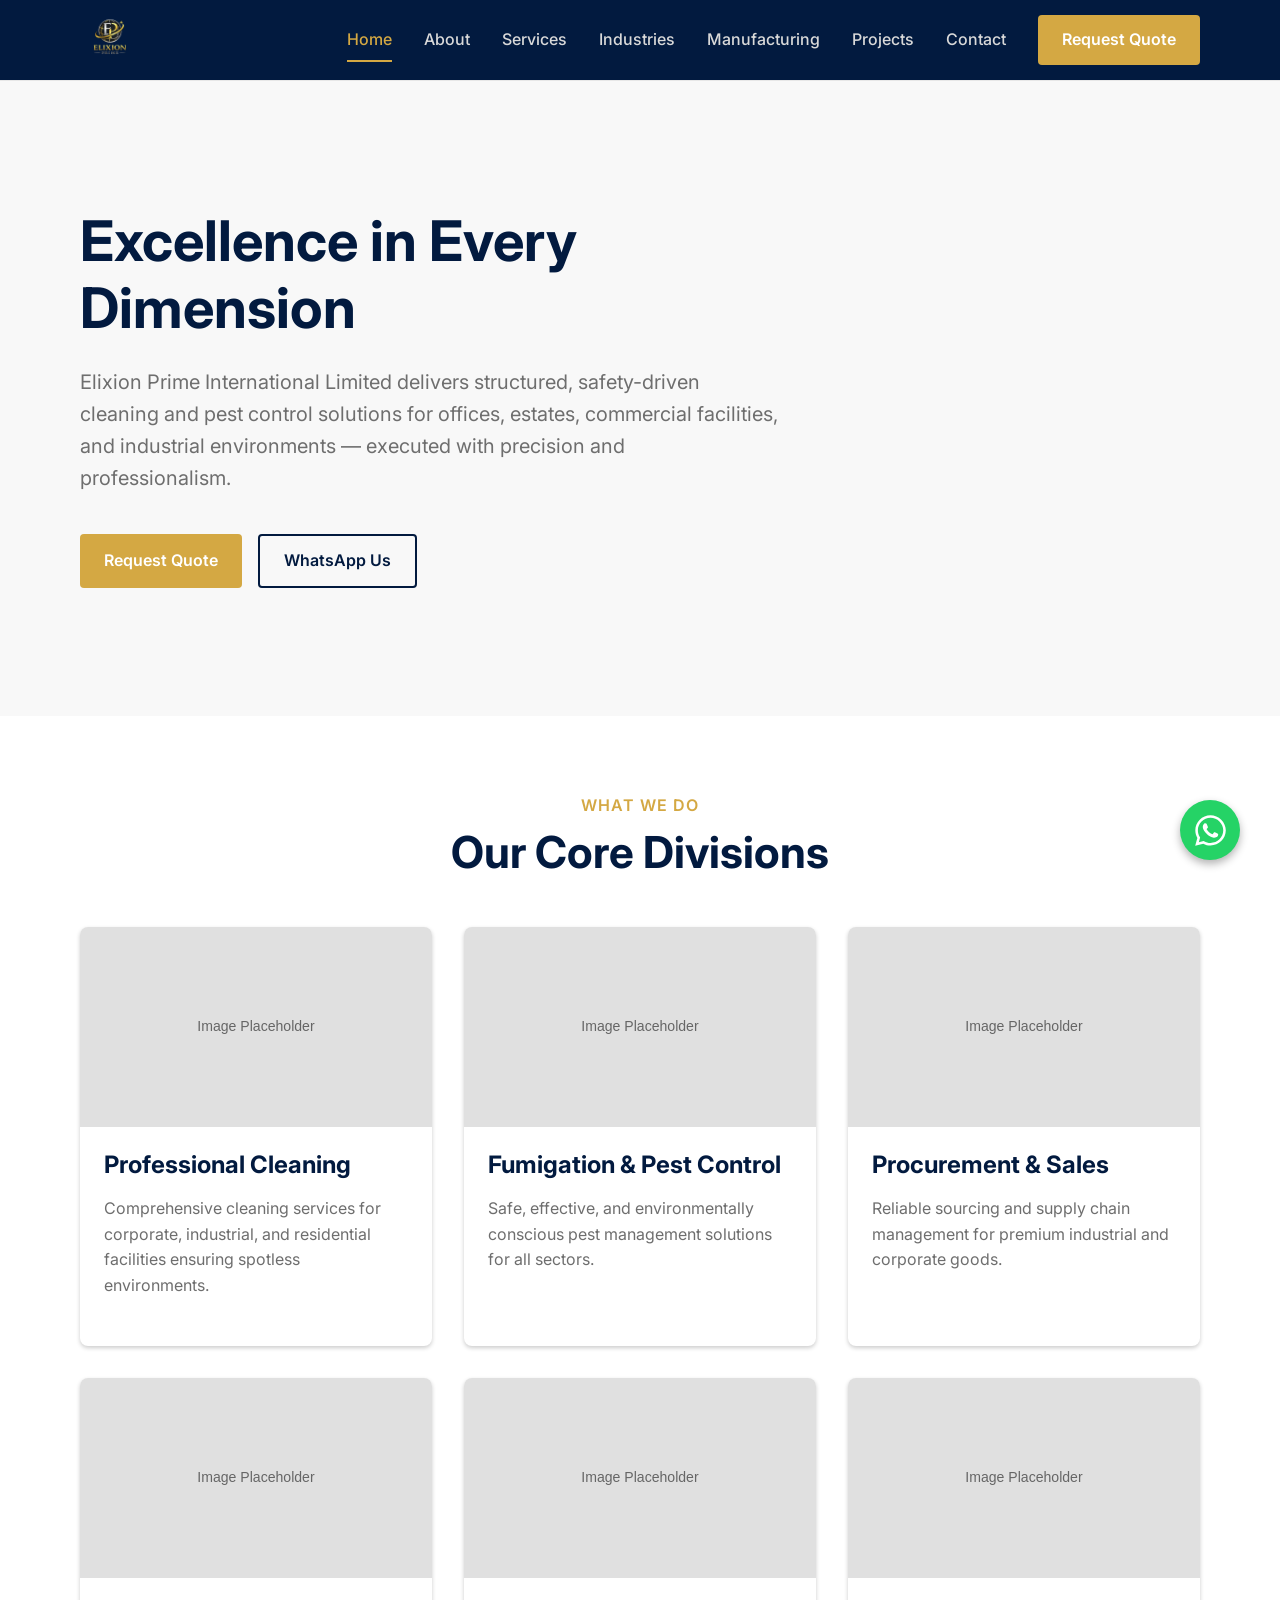
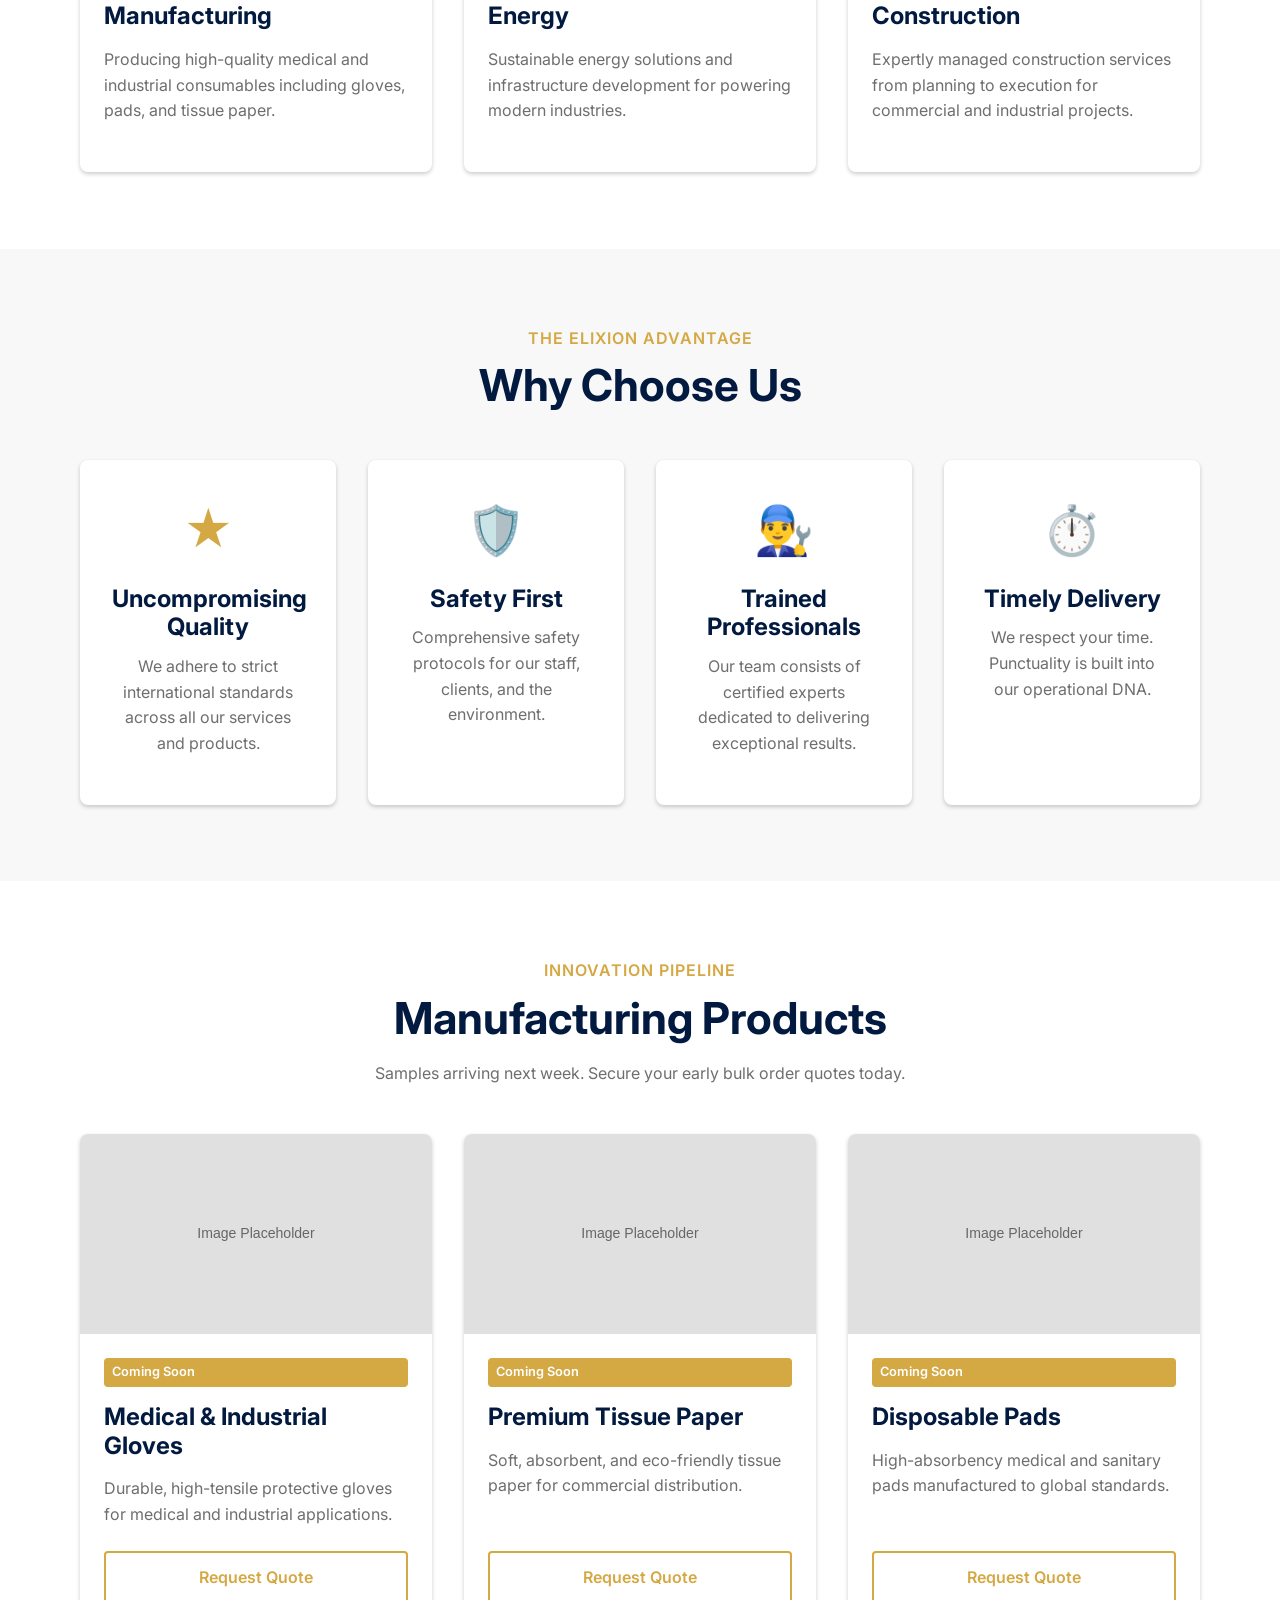
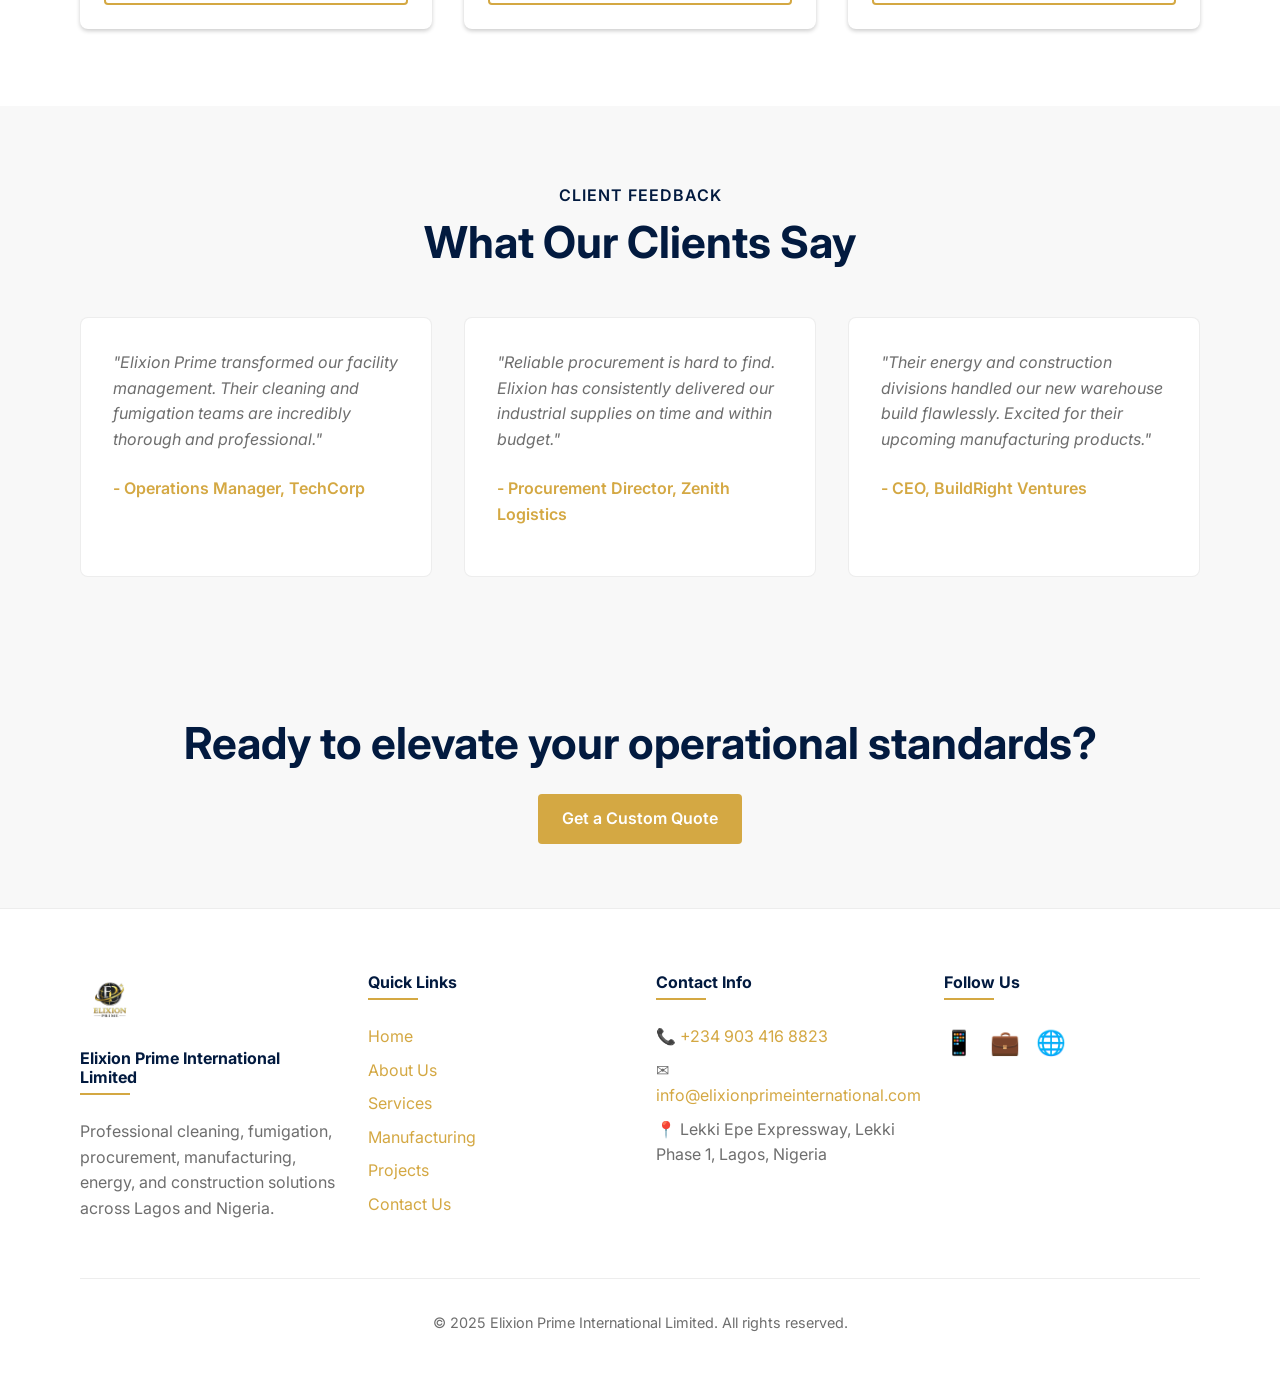
==== index.html @ c9c285b0 "Add files via upload" ====
<!DOCTYPE html>
<html lang="en">

<head>
  <meta charset="UTF-8">
  <meta name="viewport" content="width=device-width, initial-scale=1.0">
  <title>Elixion Prime International | Cleaning, Procurement & Manufacturing</title>

    <meta name="description" content="Elixion Prime provides professional cleaning services, fumigation, procurement, and manufacturing of consumables in Nigeria.">
    <link rel="canonical" href="https://www.elixionprimeinternational.com/">
    <meta property="og:title" content="Elixion Prime International | Cleaning, Procurement & Manufacturing">
    <meta property="og:description" content="Elixion Prime provides professional cleaning services, fumigation, procurement, and manufacturing of consumables in Nigeria.">
    <meta property="og:url" content="https://www.elixionprimeinternational.com/">
    <meta property="og:type" content="website">
    <meta property="og:image" content="https://www.elixionprimeinternational.com/logo.png">
    <meta name="twitter:card" content="summary_large_image">
    <meta name="twitter:title" content="Elixion Prime International | Cleaning, Procurement & Manufacturing">
    <meta name="twitter:description" content="Elixion Prime provides professional cleaning services, fumigation, procurement, and manufacturing of consumables in Nigeria.">
    <meta name="twitter:image" content="https://www.elixionprimeinternational.com/logo.png">
    
    <!-- Favicons -->
    <link rel="icon" type="image/x-icon" href="favicon.ico">
    <link rel="icon" type="image/png" sizes="32x32" href="favicon-32x32.png">
    <link rel="icon" type="image/png" sizes="16x16" href="favicon-16x16.png">
    <link rel="apple-touch-icon" sizes="180x180" href="apple-touch-icon.png">
    <link rel="manifest" href="site.webmanifest">
    
    <!-- Schema Injection -->
    <script src="schema.js" defer></script>
  
  <link rel="preconnect" href="https://fonts.googleapis.com">
  <link rel="preconnect" href="https://fonts.gstatic.com" crossorigin>
  <link href="https://fonts.googleapis.com/css2?family=Inter:wght@400;500;600;700;800&display=swap" rel="stylesheet">
  <link rel="stylesheet" href="styles.css">
  <link rel="stylesheet" href="components.css">
  <style>
    .hero {
      background-image: url('hero-bg.svg');
      background-size: cover;
      background-position: center;
      padding: 8rem 0;
      color: var(--color-white);
    }

    .hero-content {
      max-width: 700px;
    }

    .hero h1 {
      color: var(--color-white);
      font-size: 3.5rem;
      margin-bottom: 1.5rem;
    }

    .hero p {
      font-size: 1.25rem;
      margin-bottom: 2.5rem;
      color: #A0AABF;
    }

    .hero-btns {
      display: flex;
      gap: 1rem;
      flex-wrap: wrap;
    }

    .features-list {
      display: grid;
      grid-template-columns: repeat(auto-fit, minmax(250px, 1fr));
      gap: 2rem;
    }

    .feature-item {
      background: var(--color-white);
      padding: 2rem;
      border-radius: 8px;
      box-shadow: var(--shadow-sm);
      text-align: center;
    }

    .feature-icon {
      font-size: 3rem;
      color: var(--color-green);
      margin-bottom: 1rem;
    }

    .testimonials {
      background-color: var(--color-navy-light);
      color: var(--color-white);
    }

    .testimonial-card {
      background: rgba(255, 255, 255, 0.05);
      padding: 2rem;
      border-radius: 8px;
      border: 1px solid rgba(255, 255, 255, 0.1);
    }

    .testimonial-text {
      font-style: italic;
      margin-bottom: 1.5rem;
      color: #E0E0E0;
    }

    .testimonial-author {
      font-weight: 600;
      color: var(--color-green);
    }
  </style>
</head>

<body>

  <!-- Header -->
  <header class="header">
    <div class="container nav-container">
      <a href="index.html" class="logo"><img src="logo.png" alt="Elixion Prime logo"></a>
      <nav aria-label="Main Navigation">
        <ul class="nav-menu">
          <li><a href="index.html" class="nav-link">Home</a></li>
          <li><a href="about.html" class="nav-link">About</a></li>
          <li><a href="services.html" class="nav-link">Services</a></li>
          <li><a href="industries.html" class="nav-link">Industries</a></li>
          <li><a href="manufacturing.html" class="nav-link">Manufacturing</a></li>
          <li><a href="projects.html" class="nav-link">Projects</a></li>
          <li><a href="contact.html" class="nav-link">Contact</a></li>
          <li><a href="#"
              onclick="window.open(window.buildWaLink('Hello Elixion Prime, I’d like to request a quote. Service: [Cleaning/Fumigation/Procurement/Manufacturing/Energy/Construction]. Location: [ ].'), '_blank'); return false;"
              class="btn btn-primary">Request Quote</a></li>
        </ul>
      </nav>
      <button class="hamburger" aria-expanded="false" aria-label="Toggle navigation">
        &#9776;
      </button>
    </div>
  </header>

  <!-- Hero Section -->
  <section class="hero">
    <div class="container">
      <div class="hero-content">
        <h1>Excellence in Every Dimension</h1>
        <p>Elixion Prime International Limited delivers structured,
          safety-driven cleaning and pest control solutions for offices,
          estates, commercial facilities, and industrial environments — executed with precision and professionalism. </p>
        <div class="hero-btns">
          <a href="#"
            onclick="window.open(window.buildWaLink('Hello Elixion Prime, I’d like to request a quote. Service: [Cleaning/Fumigation/Procurement/Manufacturing/Energy/Construction]. Location: [ ].'), '_blank'); return false;"
            class="btn btn-primary">Request Quote</a>
          <a href="https://wa.me/2349034168823" class="btn btn-secondary" target="_blank" rel="noopener">WhatsApp Us</a>
        </div>
      </div>
    </div>
  </section>

  <!-- Our Divisions -->
  <section class="section">
    <div class="container">
      <div class="section-header">
        <span class="section-subtitle">What We Do</span>
        <h2>Our Core Divisions</h2>
      </div>
      <div class="card-grid">
        <a href="services.html" class="card">
          <img src="placeholder.svg" alt="Cleaning Services" class="card-img" loading="lazy" decoding="async">
          <div class="card-body">
            <h3 class="card-title">Professional Cleaning</h3>
            <p class="card-text">Comprehensive cleaning services for corporate, industrial, and residential facilities
              ensuring spotless environments.</p>
          </div>
        </a>
        <a href="services.html" class="card">
          <img src="placeholder.svg" alt="Fumigation" class="card-img" loading="lazy" decoding="async">
          <div class="card-body">
            <h3 class="card-title">Fumigation & Pest Control</h3>
            <p class="card-text">Safe, effective, and environmentally conscious pest management solutions for all
              sectors.</p>
          </div>
        </a>
        <a href="services.html" class="card">
          <img src="placeholder.svg" alt="Procurement" class="card-img" loading="lazy" decoding="async">
          <div class="card-body">
            <h3 class="card-title">Procurement & Sales</h3>
            <p class="card-text">Reliable sourcing and supply chain management for premium industrial and corporate
              goods.</p>
          </div>
        </a>
        <a href="manufacturing.html" class="card">
          <img src="placeholder.svg" alt="Manufacturing" class="card-img" loading="lazy" decoding="async">
          <div class="card-body">
            <h3 class="card-title">Manufacturing</h3>
            <p class="card-text">Producing high-quality medical and industrial consumables including gloves, pads, and
              tissue paper.</p>
          </div>
        </a>
        <a href="services.html" class="card">
          <img src="placeholder.svg" alt="Energy" class="card-img" loading="lazy" decoding="async">
          <div class="card-body">
            <h3 class="card-title">Energy</h3>
            <p class="card-text">Sustainable energy solutions and infrastructure development for powering modern
              industries.</p>
          </div>
        </a>
        <a href="services.html" class="card">
          <img src="placeholder.svg" alt="Construction" class="card-img" loading="lazy" decoding="async">
          <div class="card-body">
            <h3 class="card-title">Construction</h3>
            <p class="card-text">Expertly managed construction services from planning to execution for commercial and
              industrial projects.</p>
          </div>
        </a>
      </div>
    </div>
  </section>

  <!-- Why Choose Us -->
  <section class="section" style="background-color: var(--color-off-white);">
    <div class="container">
      <div class="section-header">
        <span class="section-subtitle">The Elixion Advantage</span>
        <h2>Why Choose Us</h2>
      </div>
      <div class="features-list">
        <div class="feature-item">
          <div class="feature-icon">★</div>
          <h3>Uncompromising Quality</h3>
          <p>We adhere to strict international standards across all our services and products.</p>
        </div>
        <div class="feature-item">
          <div class="feature-icon">🛡️</div>
          <h3>Safety First</h3>
          <p>Comprehensive safety protocols for our staff, clients, and the environment.</p>
        </div>
        <div class="feature-item">
          <div class="feature-icon">👨‍🔧</div>
          <h3>Trained Professionals</h3>
          <p>Our team consists of certified experts dedicated to delivering exceptional results.</p>
        </div>
        <div class="feature-item">
          <div class="feature-icon">⏱️</div>
          <h3>Timely Delivery</h3>
          <p>We respect your time. Punctuality is built into our operational DNA.</p>
        </div>
      </div>
    </div>
  </section>

  <!-- Featured Manufacturing Products -->
  <section class="section">
    <div class="container">
      <div class="section-header">
        <span class="section-subtitle">Innovation Pipeline</span>
        <h2>Manufacturing Products</h2>
        <p style="color: var(--color-text-light);">Samples arriving next week. Secure your early bulk order quotes
          today.</p>
      </div>
      <div class="card-grid">
        <div class="card">
          <img src="placeholder.svg" alt="Industrial Gloves" class="card-img" loading="lazy" decoding="async">
          <div class="card-body">
            <span class="badge">Coming Soon</span>
            <h3 class="card-title">Medical & Industrial Gloves</h3>
            <p class="card-text">Durable, high-tensile protective gloves for medical and industrial applications.</p>
            <a href="#"
              onclick="window.open(window.buildWaLink('Hello Elixion Prime, I’d like to request a quote. Service: [Cleaning/Fumigation/Procurement/Manufacturing/Energy/Construction]. Location: [ ].'), '_blank'); return false;"
              class="btn btn-outline btn-block">Request Quote</a>
          </div>
        </div>
        <div class="card">
          <img src="placeholder.svg" alt="Tissue Paper" class="card-img" loading="lazy" decoding="async">
          <div class="card-body">
            <span class="badge">Coming Soon</span>
            <h3 class="card-title">Premium Tissue Paper</h3>
            <p class="card-text">Soft, absorbent, and eco-friendly tissue paper for commercial distribution.</p>
            <a href="#"
              onclick="window.open(window.buildWaLink('Hello Elixion Prime, I’d like to request a quote. Service: [Cleaning/Fumigation/Procurement/Manufacturing/Energy/Construction]. Location: [ ].'), '_blank'); return false;"
              class="btn btn-outline btn-block">Request Quote</a>
          </div>
        </div>
        <div class="card">
          <img src="placeholder.svg" alt="Disposable Pads" class="card-img" loading="lazy" decoding="async">
          <div class="card-body">
            <span class="badge">Coming Soon</span>
            <h3 class="card-title">Disposable Pads</h3>
            <p class="card-text">High-absorbency medical and sanitary pads manufactured to global standards.</p>
            <a href="#"
              onclick="window.open(window.buildWaLink('Hello Elixion Prime, I’d like to request a quote. Service: [Cleaning/Fumigation/Procurement/Manufacturing/Energy/Construction]. Location: [ ].'), '_blank'); return false;"
              class="btn btn-outline btn-block">Request Quote</a>
          </div>
        </div>
      </div>
    </div>
  </section>

  <!-- Testimonials -->
  <section class="section testimonials">
    <div class="container">
      <div class="section-header">
        <span class="section-subtitle" style="color: var(--color-white);">Client Feedback</span>
        <h2 style="color: var(--color-white);">What Our Clients Say</h2>
      </div>
      <div class="card-grid">
        <div class="testimonial-card">
          <p class="testimonial-text">"Elixion Prime transformed our facility management. Their cleaning and fumigation
            teams are incredibly thorough and professional."</p>
          <p class="testimonial-author">- Operations Manager, TechCorp</p>
        </div>
        <div class="testimonial-card">
          <p class="testimonial-text">"Reliable procurement is hard to find. Elixion has consistently delivered our
            industrial supplies on time and within budget."</p>
          <p class="testimonial-author">- Procurement Director, Zenith Logistics</p>
        </div>
        <div class="testimonial-card">
          <p class="testimonial-text">"Their energy and construction divisions handled our new warehouse build
            flawlessly. Excited for their upcoming manufacturing products."</p>
          <p class="testimonial-author">- CEO, BuildRight Ventures</p>
        </div>
      </div>
    </div>
  </section>

  <!-- Final CTA -->
  <section class="cta-banner">
    <div class="container">
      <h2>Ready to elevate your operational standards?</h2>
      <a href="#"
        onclick="window.open(window.buildWaLink('Hello Elixion Prime, I’d like to request a quote. Service: [Cleaning/Fumigation/Procurement/Manufacturing/Energy/Construction]. Location: [ ].'), '_blank'); return false;"
        class="btn btn-primary">Get a Custom Quote</a>
    </div>
  </section>

  <!-- Footer -->
  <footer class="footer">
        <div class="container">
            <div class="footer-grid">
                <div class="footer-col">
                    <a href="index.html" class="footer-logo"><img src="logo.png" alt="Elixion Prime logo"></a>
                    <h4>Elixion Prime International Limited</h4>
                    <p>Professional cleaning, fumigation, procurement, manufacturing, energy, and construction solutions across Lagos and Nigeria.</p>
                </div>
                <div class="footer-col">
                    <h4>Quick Links</h4>
                    <ul>
                        <li><a href="index.html">Home</a></li>
                        <li><a href="about.html">About Us</a></li>
                        <li><a href="services.html">Services</a></li>
                        <li><a href="manufacturing.html">Manufacturing</a></li>
                        <li><a href="projects.html">Projects</a></li>
                        <li><a href="contact.html">Contact Us</a></li>
                    </ul>
                </div>
                <div class="footer-col">
                    <h4>Contact Info</h4>
                    <ul>
                        <li>&#128222; <a href="tel:+2349034168823">+234 903 416 8823</a></li>
                        <li>&#9993; <a href="mailto:info@elixionprimeinternational.com">info@elixionprimeinternational.com</a></li>
                        <li>&#128205; Lekki Epe Expressway, Lekki Phase 1, Lagos, Nigeria</li>
                    </ul>
                </div>
                <div class="footer-col">
                    <h4>Follow Us</h4>
                    <div style="display: flex; gap: 1rem; margin-top: 0.5rem;">
                        <a href="https://wa.me/2349034168823" target="_blank" rel="noopener" aria-label="WhatsApp" style="font-size: 1.5rem;">📱</a>
                        <a href="#" aria-label="LinkedIn" style="font-size: 1.5rem;">💼</a>
                        <a href="#" aria-label="Facebook" style="font-size: 1.5rem;">🌐</a>
                    </div>
                </div>
            </div>
            <div class="footer-bottom">
                <p>&copy; 2025 Elixion Prime International Limited. All rights reserved.</p>
            </div>
        </div>
    </footer>

  <!-- WhatsApp Float -->
  <a href="https://wa.me/2349034168823" class="whatsapp-float" aria-label="Chat with Elixion on WhatsApp"
    target="_blank" rel="noopener">
    <svg xmlns="http://www.w3.org/2000/svg"
      viewBox="0 0 448 512"><!--!Font Awesome Free 6.x.x by @fontawesome - https://fontawesome.com License - https://fontawesome.com/license/free Copyright 2024 Fonticons, Inc.-->
      <path
        d="M380.9 97.1C339 55.1 283.2 32 223.9 32c-122.4 0-222 99.6-222 222 0 39.1 10.2 77.3 29.6 111L0 480l117.7-30.9c32.4 17.7 68.9 27 106.1 27h.1c122.3 0 224.1-99.6 224.1-222 0-59.3-25.2-115-67.1-157.1zm-157 341.6c-33.2 0-65.7-8.9-94-25.7l-6.7-4-69.8 18.3L72 359.2l-4.4-7c-18.5-29.4-28.2-63.3-28.2-98.2 0-101.7 82.8-184.5 184.6-184.5 49.3 0 95.6 19.2 130.4 54.1 34.8 34.9 56.2 81.2 56.1 130.5 0 101.8-84.9 184.6-186.6 184.6zm101.2-138.2c-5.5-2.8-32.8-16.2-37.9-18-5.1-1.9-8.8-2.8-12.5 2.8-3.7 5.6-14.3 18-17.6 21.8-3.2 3.7-6.5 4.2-12 1.4-32.6-16.3-54-29.1-75.5-66-5.7-9.8 5.7-9.1 16.3-30.3 1.8-3.7.9-6.9-.5-9.7-1.4-2.8-12.5-30.1-17.1-41.2-4.5-10.8-9.1-9.3-12.5-9.5-3.2-.2-6.9-.2-10.6-.2-3.7 0-9.7 1.4-14.8 6.9-5.1 5.6-19.4 19-19.4 46.3 0 27.3 19.9 53.7 22.6 57.4 2.8 3.7 39.1 59.7 94.8 83.8 35.2 15.2 49 16.5 66.6 13.9 10.7-1.6 32.8-13.4 37.4-26.4 4.6-13 4.6-24.1 3.2-26.4-1.3-2.5-5-3.9-10.5-6.6z" />
    </svg>
  </a>

  <script type="module" src="whatsapp.js" defer></script>
  <script src="main.js" defer></script>
</body>

</html>
---- styles.css ----
/* Base and Reset */
:root {
  /* Brand Color Tokens */
  --color-primary: #021A3F;
  --color-gold: #D4A843;
  --color-gold-dark: #B88A2E;
  --color-gold-light: #F3D37A;
  --color-silver-light: #D9D9D9;
  --color-silver-medium: #A6A6A6;
  --color-silver-dark: #6E6E6E;
  --color-star: #FFD966;

  /* Legacy variable mappings (to reduce changes needed in components) */
  --color-navy: var(--color-primary);
  --color-navy-light: #032454; /* Slightly lighter navy for contrast areas */
  --color-white: #FFFFFF;
  --color-off-white: #F8F8F8;
  --color-green: var(--color-gold);
  --color-green-dark: var(--color-gold-dark);
  --color-text-main: var(--color-primary);
  --color-text-light: var(--color-silver-dark);
  --color-border: rgba(166, 166, 166, 0.2);

  --font-primary: 'Inter', sans-serif;

  --shadow-sm: 0 2px 4px rgba(0, 0, 0, 0.2);
  --shadow-md: 0 4px 8px rgba(0, 0, 0, 0.3);
  --shadow-lg: 0 8px 16px rgba(0, 0, 0, 0.4);

  --transition: all 0.3s ease;

  --container-width: 1120px;
}

* {
  margin: 0;
  padding: 0;
  box-sizing: border-box;
}

*:focus-visible {
  outline: 2px solid var(--color-star);
  outline-offset: 2px;
}

body {
  font-family: var(--font-primary);
  color: var(--color-text-main);
  background-color: var(--color-white);
  line-height: 1.6;
}

a {
  text-decoration: none;
  color: var(--color-gold);
  transition: var(--transition);
}

a:hover {
  color: var(--color-star);
}

ul {
  list-style: none;
}

img {
  max-width: 100%;
  height: auto;
  display: block;
}

/* Typography */
h1,
h2,
h3,
h4,
h5,
h6 {
  color: var(--color-primary);
  font-weight: 700;
  line-height: 1.2;
}

h1 {
  font-size: clamp(2.5rem, 5vw, 3.5rem);
  margin-bottom: 1rem;
}

h2 {
  font-size: clamp(2rem, 4vw, 2.75rem);
  margin-bottom: 1rem;
}

h3 {
  font-size: clamp(1.25rem, 3vw, 1.5rem);
  margin-bottom: 0.75rem;
}

p {
  color: var(--color-text-light);
  margin-bottom: 1rem;
}

/* Layout Grid */
.container {
  width: min(var(--container-width), 92%);
  margin: 0 auto;
}

.section {
  padding-block: clamp(3rem, 6vw, 5rem);
}

/* Header */
.header {
  background-color: var(--color-primary);
  box-shadow: 0 1px 0 var(--color-border);
  position: sticky;
  top: 0;
  width: 100%;
  z-index: 1000;
}

.nav-container {
  display: flex;
  justify-content: space-between;
  align-items: center;
  height: 80px;
}

.logo {
  font-size: 1.5rem;
  font-weight: 800;
  color: var(--color-silver-light);
  display: flex;
  align-items: center;
  gap: 0.5rem;
}

.logo img {
  height: 60px;
  width: auto;
  object-fit: contain;
}

.logo span {
  color: var(--color-gold);
}

.footer-logo {
  display: inline-flex;
  align-items: center;
  margin-bottom: 1rem;
}

.footer-logo img {
  height: 60px;
  width: auto;
  object-fit: contain;
}

.nav-menu {
  display: flex;
  gap: 2rem;
  align-items: center;
}

.nav-link {
  font-weight: 500;
  color: var(--color-silver-light);
  position: relative;
  padding: 0.5rem 0;
  min-height: 44px;
  /* Touch target */
  display: flex;
  align-items: center;
}

.nav-link::after {
  content: '';
  position: absolute;
  width: 0;
  height: 2px;
  bottom: 0;
  left: 0;
  background-color: var(--color-gold);
  transition: var(--transition);
}

.nav-link:hover::after,
.nav-link.active::after {
  width: 100%;
}

.nav-link:hover,
.nav-link.active {
  color: var(--color-gold);
}

.hamburger {
  display: none;
  cursor: pointer;
  background: none;
  border: none;
  font-size: 1.5rem;
  color: var(--color-silver-light);
}

/* Footer */
.footer {
  background-color: var(--color-white);
  border-top: 1px solid var(--color-border);
  color: var(--color-text-light);
  padding: 4rem 0 2rem;
}

.footer-grid {
  display: grid;
  grid-template-columns: repeat(auto-fit, minmax(250px, 1fr));
  gap: 2rem;
  margin-bottom: 3rem;
}

.footer-col h4 {
  color: var(--color-primary);
  margin-bottom: 1.5rem;
  position: relative;
  padding-bottom: 0.5rem;
}

.footer-col h4::after {
  content: '';
  position: absolute;
  left: 0;
  bottom: 0;
  width: 50px;
  height: 2px;
  background-color: var(--color-gold);
}

.footer-col p,
.footer-col li {
  color: var(--color-text-light);
  margin-bottom: 0.5rem;
}

.footer-col a:hover {
  color: var(--color-green);
}

.footer-bottom {
  text-align: center;
  padding-top: 2rem;
  border-top: 1px solid var(--color-border);
  color: var(--color-text-light);
  font-size: 0.9rem;
}

/* Responsive */
@media (max-width: 992px) {
  .nav-menu {
    position: fixed;
    top: 80px;
    left: -100%;
    width: 100%;
    height: calc(100vh - 80px);
    background-color: var(--color-primary);
    flex-direction: column;
    align-items: center;
    padding-top: 2rem;
    transition: var(--transition);
    box-shadow: var(--shadow-md);
  }

  .nav-menu.active {
    left: 0;
  }

  .hamburger {
    display: block;
    min-height: 44px;
    /* Touch target */
    min-width: 44px;
  }
}

@media (max-width: 768px) {
  /* Headings handled via clamp now */
}
---- components.css ----
/* Buttons */
.btn {
    display: inline-flex;
    align-items: center;
    justify-content: center;
    min-height: 44px;
    padding: 0.75rem 1.5rem;
    border-radius: 4px;
    font-weight: 600;
    text-align: center;
    cursor: pointer;
    border: none;
    transition: var(--transition);
}

.btn-primary {
    background-color: var(--color-green);
    color: var(--color-white);
}

.btn-primary:hover {
    background-color: var(--color-green-dark);
    transform: translateY(-2px);
    box-shadow: var(--shadow-md);
}

.btn-secondary {
    background-color: transparent;
    color: var(--color-navy);
    border: 2px solid var(--color-navy);
}

.btn-secondary:hover {
    background-color: var(--color-navy);
    color: var(--color-white);
}

.btn-outline {
    background-color: transparent;
    color: var(--color-green);
    border: 2px solid var(--color-green);
}

.btn-outline:hover {
    background-color: var(--color-green);
    color: var(--color-white);
}

.btn-block {
    display: block;
    width: 100%;
}

/* Cards */
.card-grid {
    display: grid;
    grid-template-columns: repeat(auto-fit, minmax(min(100%, 300px), 1fr));
    gap: 2rem;
}

.card {
    background-color: var(--color-white);
    border-radius: 8px;
    overflow: hidden;
    box-shadow: var(--shadow-sm);
    transition: var(--transition);
    height: 100%;
    display: flex;
    flex-direction: column;
}

.card:hover {
    transform: translateY(-5px);
    box-shadow: var(--shadow-lg);
}

.card-img {
    height: 200px;
    width: 100%;
    object-fit: cover;
}

.card-body {
    padding: 1.5rem;
    flex-grow: 1;
    display: flex;
    flex-direction: column;
}

.card-title {
    margin-bottom: 1rem;
}

.card-text {
    color: var(--color-text-light);
    margin-bottom: 1.5rem;
    flex-grow: 1;
}

/* Section Title */
.section-header {
    text-align: center;
    margin-bottom: 3rem;
    max-width: 800px;
    margin-left: auto;
    margin-right: auto;
}

.section-subtitle {
    color: var(--color-green);
    font-weight: 600;
    text-transform: uppercase;
    letter-spacing: 1px;
    margin-bottom: 0.5rem;
    display: block;
}

/* CTA Banner */
.cta-banner {
    background-color: var(--color-off-white);
    color: var(--color-text-main);
    padding: 4rem 0;
    text-align: center;
}

.cta-banner h2 {
    color: var(--color-navy);
    margin-bottom: 1.5rem;
}

/* Floating WhatsApp Button */
.whatsapp-float {
    position: fixed;
    width: 60px;
    height: 60px;
    bottom: 40px;
    right: 40px;
    background-color: #25d366;
    color: #FFF;
    border-radius: 50px;
    text-align: center;
    font-size: 30px;
    box-shadow: var(--shadow-md);
    z-index: 100;
    display: flex;
    align-items: center;
    justify-content: center;
    transition: var(--transition);
}

.whatsapp-float:hover {
    transform: scale(1.1);
    background-color: #128C7E;
}

.whatsapp-float svg {
    width: 35px;
    height: 35px;
    fill: currentColor;
}

/* Badges */
.badge {
    display: inline-block;
    padding: 0.25rem 0.5rem;
    background-color: var(--color-green);
    color: var(--color-white);
    border-radius: 4px;
    font-size: 0.8rem;
    font-weight: 600;
    margin-bottom: 1rem;
}

/* Forms */
.form-group {
    margin-bottom: 1.5rem;
}

.form-label {
    display: block;
    margin-bottom: 0.5rem;
    font-weight: 500;
}

.form-control {
    width: 100%;
    padding: 0.75rem 1rem;
    border: 1px solid var(--color-border);
    border-radius: 4px;
    font-family: inherit;
    font-size: 1rem;
    transition: var(--transition);
}

.form-control:focus {
    outline: none;
    border-color: var(--color-green);
    box-shadow: 0 0 0 3px rgba(0, 191, 166, 0.1);
}

textarea.form-control {
    resize: vertical;
    min-height: 120px;
}

/* Page Hero */
.page-hero {
    background-color: var(--color-off-white);
    color: var(--color-text-main);
    padding: clamp(4rem, 8vw, 6rem) 0 clamp(2rem, 5vw, 4rem);
    text-align: center;
}

.page-hero h1 {
    color: var(--color-navy);
    margin-bottom: 1rem;
}

/* Accordion */
.accordion {
    border: 1px solid var(--color-border);
    border-radius: 8px;
    overflow: hidden;
    margin-bottom: 2rem;
}

.accordion-item {
    border-bottom: 1px solid var(--color-border);
}

.accordion-item:last-child {
    border-bottom: none;
}

.accordion-btn {
    width: 100%;
    text-align: left;
    padding: 1.5rem;
    background-color: var(--color-white);
    border: none;
    font-size: 1.1rem;
    font-weight: 600;
    color: var(--color-navy);
    cursor: pointer;
    display: flex;
    justify-content: space-between;
    align-items: center;
    transition: var(--transition);
}

.accordion-btn:hover {
    background-color: var(--color-off-white);
}

.accordion-btn.active {
    background-color: var(--color-off-white);
}

.accordion-btn::after {
    content: '+';
    font-size: 1.5rem;
    color: var(--color-green);
    transition: var(--transition);
}

.accordion-btn.active::after {
    content: '-';
    transform: rotate(180deg);
}

.accordion-content {
    background-color: var(--color-off-white);
    max-height: 0;
    overflow: hidden;
    transition: max-height 0.3s ease-out;
}

.accordion-body {
    padding: 0 1.5rem 1.5rem;
    color: var(--color-text-light);
}

/* Timeline Process */
.process-timeline {
    position: relative;
    max-width: 800px;
    margin: 3rem auto;
}

.process-timeline::before {
    content: '';
    position: absolute;
    top: 0;
    bottom: 0;
    left: 20px;
    width: 2px;
    background-color: var(--color-green);
}

.timeline-step {
    position: relative;
    padding-left: 60px;
    margin-bottom: 2.5rem;
}

.timeline-step:last-child {
    margin-bottom: 0;
}

.step-marker {
    position: absolute;
    left: 0;
    top: 5px;
    width: 42px;
    height: 42px;
    background-color: var(--color-navy);
    color: var(--color-white);
    border-radius: 50%;
    display: flex;
    align-items: center;
    justify-content: center;
    font-weight: bold;
    border: 4px solid var(--color-white);
    box-shadow: var(--shadow-sm);
    z-index: 1;
}

.timeline-step h3 {
    margin-bottom: 0.5rem;
}

/* Step Cards Flow */
.steps-grid {
    display: grid;
    grid-template-columns: repeat(auto-fit, minmax(200px, 1fr));
    gap: 2rem;
    position: relative;
}

.step-card {
    background: var(--color-white);
    padding: 2rem;
    border-radius: 8px;
    box-shadow: var(--shadow-sm);
    text-align: center;
    position: relative;
    z-index: 2;
    border-top: 4px solid var(--color-green);
}

.step-number {
    display: inline-block;
    width: 40px;
    height: 40px;
    line-height: 40px;
    background-color: rgba(0, 191, 166, 0.1);
    color: var(--color-green);
    border-radius: 50%;
    font-weight: bold;
    font-size: 1.2rem;
    margin-bottom: 1rem;
}

/* Form Container */
.form-container {
    background-color: var(--color-white);
    padding: 3rem;
    border-radius: 8px;
    box-shadow: var(--shadow-md);
    max-width: 800px;
    margin: 0 auto;
}

/* Grid 12 (Industries) */
.grid-12 {
    display: grid;
    grid-template-columns: repeat(auto-fit, minmax(min(100%, 280px), 1fr));
    gap: 2rem;
}

.industry-card {
    background-color: var(--color-white);
    padding: 2.5rem 2rem;
    border-radius: 8px;
    box-shadow: var(--shadow-sm);
    text-align: center;
    transition: var(--transition);
    border: 1px solid var(--color-border);
    display: flex;
    flex-direction: column;
    justify-content: center;
    align-items: center;
}

.industry-card:hover {
    transform: translateY(-5px);
    box-shadow: var(--shadow-md);
    border-color: var(--color-green);
}

.industry-icon {
    font-size: 3rem;
    color: var(--color-green);
    margin-bottom: 1.5rem;
}

/* Case Highlight Cards */
.cases-grid {
    display: grid;
    grid-template-columns: repeat(auto-fit, minmax(300px, 1fr));
    gap: 2rem;
}

.case-card {
    background-color: var(--color-white);
    border-radius: 8px;
    box-shadow: var(--shadow-md);
    overflow: hidden;
    position: relative;
    border-top: 4px solid var(--color-navy);
}

.case-body {
    padding: 2rem;
}

.case-challenge {
    margin-bottom: 1.5rem;
    padding-bottom: 1.5rem;
    border-bottom: 1px dashed var(--color-border);
}

.case-solution {
    margin-bottom: 1.5rem;
}

.case-outcome {
    font-weight: 600;
    color: var(--color-green);
}

.case-tag {
    display: inline-block;
    padding: 0.25rem 0.75rem;
    background-color: var(--color-navy-light);
    color: var(--color-white);
    font-size: 0.8rem;
    border-radius: 20px;
    margin-bottom: 1rem;
}

/* Manufacturing Badges */
.badge-soon {
    display: inline-block;
    padding: 0.5rem 1rem;
    background-color: #FFF3CD;
    color: #856404;
    border-radius: 20px;
    font-weight: 600;
    font-size: 0.9rem;
    border: 1px solid #FFEEBA;
    margin-bottom: 1rem;
}

/* Product Blocks */
.product-block {
    display: grid;
    grid-template-columns: 1fr 1.5fr;
    gap: 3rem;
    align-items: center;
    background-color: var(--color-white);
    border-radius: 8px;
    box-shadow: var(--shadow-md);
    padding: 3rem;
    margin-bottom: 3rem;
}

@media (max-width: 992px) {
    .product-block {
        grid-template-columns: 1fr;
        padding: 2rem;
    }
}

.product-img-wrapper {
    background-color: var(--color-off-white);
    border-radius: 8px;
    padding: 2rem;
    text-align: center;
}

.product-details h3 {
    margin-bottom: 0.5rem;
}

.product-features {
    list-style: none;
    padding: 0;
    margin: 1.5rem 0;
}

.product-features li {
    margin-bottom: 0.5rem;
    position: relative;
    padding-left: 1.5rem;
}

.product-features li::before {
    content: '\2022';
    color: var(--color-green);
    font-size: 1.5rem;
    position: absolute;
    left: 0;
    top: -4px;
}

/* Checkboxes & Form Layout Specific */
.checkbox-group {
    display: flex;
    flex-wrap: wrap;
    gap: 1.5rem;
    margin-top: 0.5rem;
}

.checkbox-label {
    display: flex;
    align-items: center;
    gap: 0.5rem;
    font-weight: normal;
    cursor: pointer;
}

.checkbox-label input[type="checkbox"] {
    width: 18px;
    height: 18px;
    accent-color: var(--color-green);
    cursor: pointer;
}

.error-message {
    color: red;
    font-size: 0.85rem;
    margin-top: 0.5rem;
    display: none;
}

.error-message.active {
    display: block;
}

/* Back to Top Button */
.back-to-top {
    position: fixed;
    bottom: 40px;
    right: 110px;
    /* Offset to not overlap with WhatsApp */
    width: 50px;
    height: 50px;
    background-color: var(--color-navy);
    color: var(--color-white);
    border: none;
    border-radius: 50%;
    font-size: 1.5rem;
    cursor: pointer;
    box-shadow: var(--shadow-md);
    opacity: 0;
    visibility: hidden;
    transition: var(--transition);
    z-index: 99;
    display: flex;
    align-items: center;
    justify-content: center;
}

.back-to-top.visible {
    opacity: 1;
    visibility: visible;
}

.back-to-top:hover {
    background-color: var(--color-green);
    transform: translateY(-5px);
}

@media (max-width: 768px) {
    .back-to-top {
        right: 20px;
        bottom: 110px;
        /* Stack above whatsapp on mobile */
    }
}

/* Filter Bar (Projects) */
.filter-bar {
    display: flex;
    flex-wrap: wrap;
    justify-content: center;
    gap: 1rem;
    margin-bottom: 3rem;
}

.filter-btn {
    background-color: var(--color-white);
    color: var(--color-navy);
    border: 2px solid var(--color-border);
    padding: 0.5rem 1.25rem;
    border-radius: 30px;
    font-weight: 600;
    cursor: pointer;
    transition: var(--transition);
}

.filter-btn:hover,
.filter-btn.active {
    background-color: var(--color-green);
    color: var(--color-white);
    border-color: var(--color-green);
}

/* Project Cards */
.project-card {
    background-color: var(--color-white);
    border-radius: 8px;
    overflow: hidden;
    box-shadow: var(--shadow-sm);
    display: flex;
    flex-direction: column;
    border: 1px solid var(--color-border);
    transition: var(--transition);
}

.project-card:hover {
    box-shadow: var(--shadow-md);
    transform: translateY(-5px);
    border-color: var(--color-green);
}

.project-body {
    padding: 2rem;
    flex-grow: 1;
    display: flex;
    flex-direction: column;
}

.project-tag {
    align-self: flex-start;
    background-color: rgba(0, 191, 166, 0.1);
    color: var(--color-green);
    padding: 0.25rem 0.75rem;
    border-radius: 4px;
    font-size: 0.8rem;
    font-weight: 600;
    margin-bottom: 1rem;
}

.project-location {
    color: var(--color-text-light);
    font-size: 0.9rem;
    margin-bottom: 1rem;
    display: flex;
    align-items: center;
    gap: 0.5rem;
}

.project-scope {
    margin-bottom: 1.5rem;
    flex-grow: 1;
}

.project-scope ul {
    list-style: none;
    padding: 0;
}

.project-scope li {
    position: relative;
    padding-left: 1.2rem;
    margin-bottom: 0.5rem;
    font-size: 0.95rem;
    color: var(--color-text-light);
}

.project-scope li::before {
    content: '-';
    position: absolute;
    left: 0;
    color: var(--color-green);
    font-weight: bold;
}

.project-outcome {
    border-top: 1px dashed var(--color-border);
    padding-top: 1rem;
    font-weight: 600;
    color: var(--color-navy);
}

/* Metrics Section */
.metrics-grid {
    display: grid;
    grid-template-columns: repeat(auto-fit, minmax(200px, 1fr));
    gap: 2rem;
    text-align: center;
}

.metric-card {
    background-color: var(--color-white);
    padding: 2rem;
    border-radius: 8px;
    box-shadow: var(--shadow-sm);
    border-bottom: 4px solid var(--color-green);
}

.metric-icon {
    font-size: 2.5rem;
    margin-bottom: 1rem;
    color: var(--color-navy);
}

.metric-title {
    font-weight: 600;
    color: var(--color-navy);
}

/* Testimonials */
.testimonials-grid {
    display: grid;
    grid-template-columns: repeat(auto-fit, minmax(min(100%, 300px), 1fr));
    gap: 2rem;
}

.testimonial-card {
    background-color: var(--color-white);
    color: var(--color-text-main);
    padding: 2rem;
    border-radius: 8px;
    position: relative;
    border: 1px solid var(--color-border);
}

.testimonial-quote {
    font-size: 1.1rem;
    font-style: italic;
    margin-bottom: 1.5rem;
    position: relative;
    z-index: 2;
}

.testimonial-quote::before {
    content: '"';
    font-size: 4rem;
    color: rgba(2, 26, 63, 0.08);
    position: absolute;
    top: -20px;
    left: -10px;
    z-index: -1;
    font-family: serif;
}

.testimonial-author {
    color: var(--color-green);
    font-weight: 600;
}

/* Light theme overrides for page-level dark sections and inline dark-theme text */
.hero {
    background-image: none !important;
    background-color: var(--color-off-white) !important;
    color: var(--color-text-main) !important;
}

.hero h1 {
    color: var(--color-navy) !important;
}

.hero p {
    color: var(--color-text-light) !important;
}

.testimonials {
    background-color: var(--color-off-white) !important;
    color: var(--color-text-main) !important;
}

.testimonials .section-subtitle,
.testimonials h2 {
    color: var(--color-navy) !important;
}

.testimonials .testimonial-card {
    background: var(--color-white) !important;
    border: 1px solid var(--color-border) !important;
}

.testimonials .testimonial-text {
    color: var(--color-text-light) !important;
}

section[style*="background-color: var(--color-navy)"],
section[style*="background-color: var(--color-navy-light)"],
section.cta-banner[style] {
    background-color: var(--color-off-white) !important;
    color: var(--color-text-main) !important;
}

section[style*="background-color: var(--color-navy)"] [style*="color: var(--color-white)"],
section[style*="background-color: var(--color-navy-light)"] [style*="color: var(--color-white)"],
section[style*="background-color: var(--color-navy)"] [style*="color: #E0E0E0"],
section[style*="background-color: var(--color-navy-light)"] [style*="color: #E0E0E0"],
section[style*="background-color: var(--color-navy)"] [style*="color: #A0AABF"],
section[style*="background-color: var(--color-navy-light)"] [style*="color: #A0AABF"],
.page-hero [style*="color: #E0E0E0"],
.page-hero [style*="color: var(--color-white)"] {
    color: var(--color-text-light) !important;
}

.quick-facts-card,
.capabilities-card {
    background-color: var(--color-white) !important;
    color: var(--color-text-main) !important;
    border: 1px solid var(--color-border);
    box-shadow: var(--shadow-sm) !important;
}

.quick-facts-card h3,
.capabilities-card h3 {
    color: var(--color-navy) !important;
}

.quick-facts-list li,
.capabilities-list li {
    color: var(--color-text-light) !important;
}

/* Contact Details */
.contact-grid {
    display: grid;
    grid-template-columns: repeat(auto-fit, minmax(250px, 1fr));
    gap: 2rem;
    margin-bottom: 4rem;
}

.contact-card {
    background-color: var(--color-off-white);
    padding: 2.5rem;
    border-radius: 8px;
    text-align: center;
    border: 1px solid var(--color-border);
}

.contact-icon {
    display: inline-flex;
    align-items: center;
    justify-content: center;
    width: 60px;
    height: 60px;
    background-color: rgba(0, 191, 166, 0.1);
    color: var(--color-green);
    border-radius: 50%;
    font-size: 1.5rem;
    margin-bottom: 1.5rem;
}
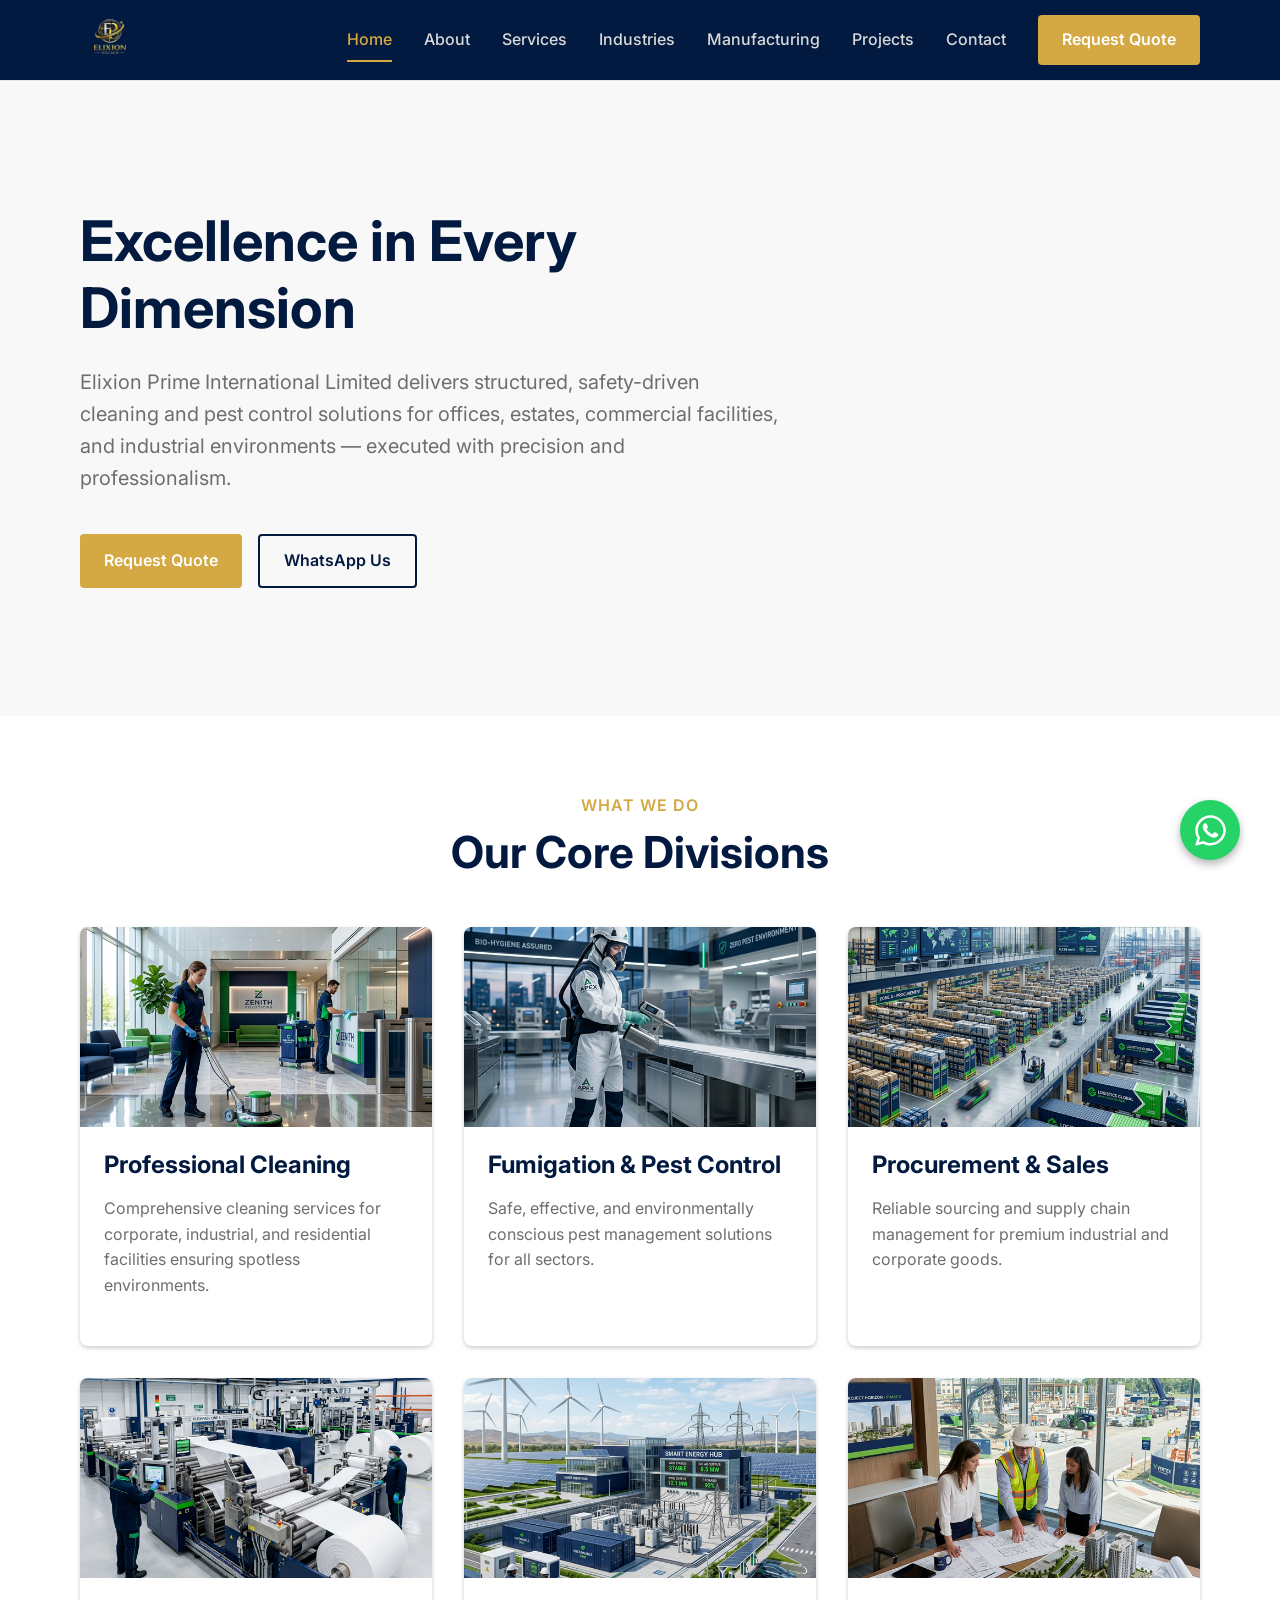
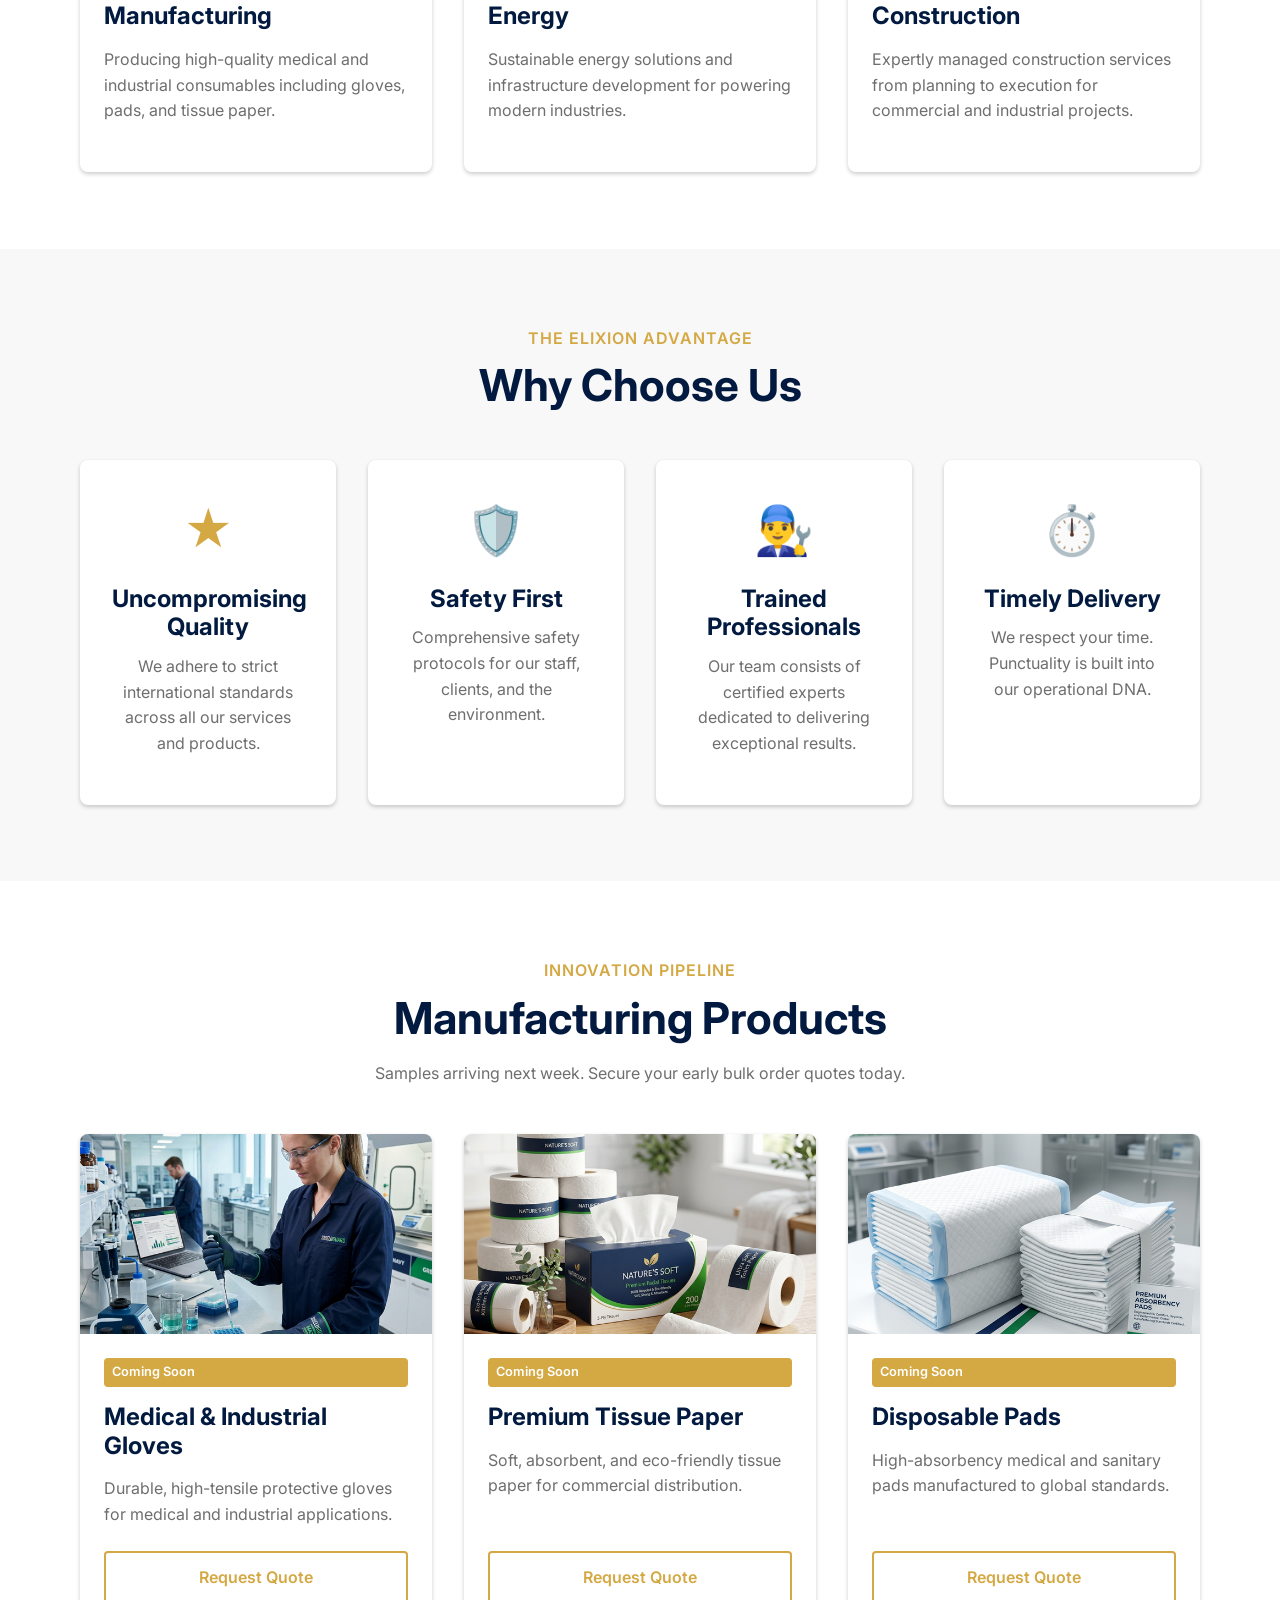
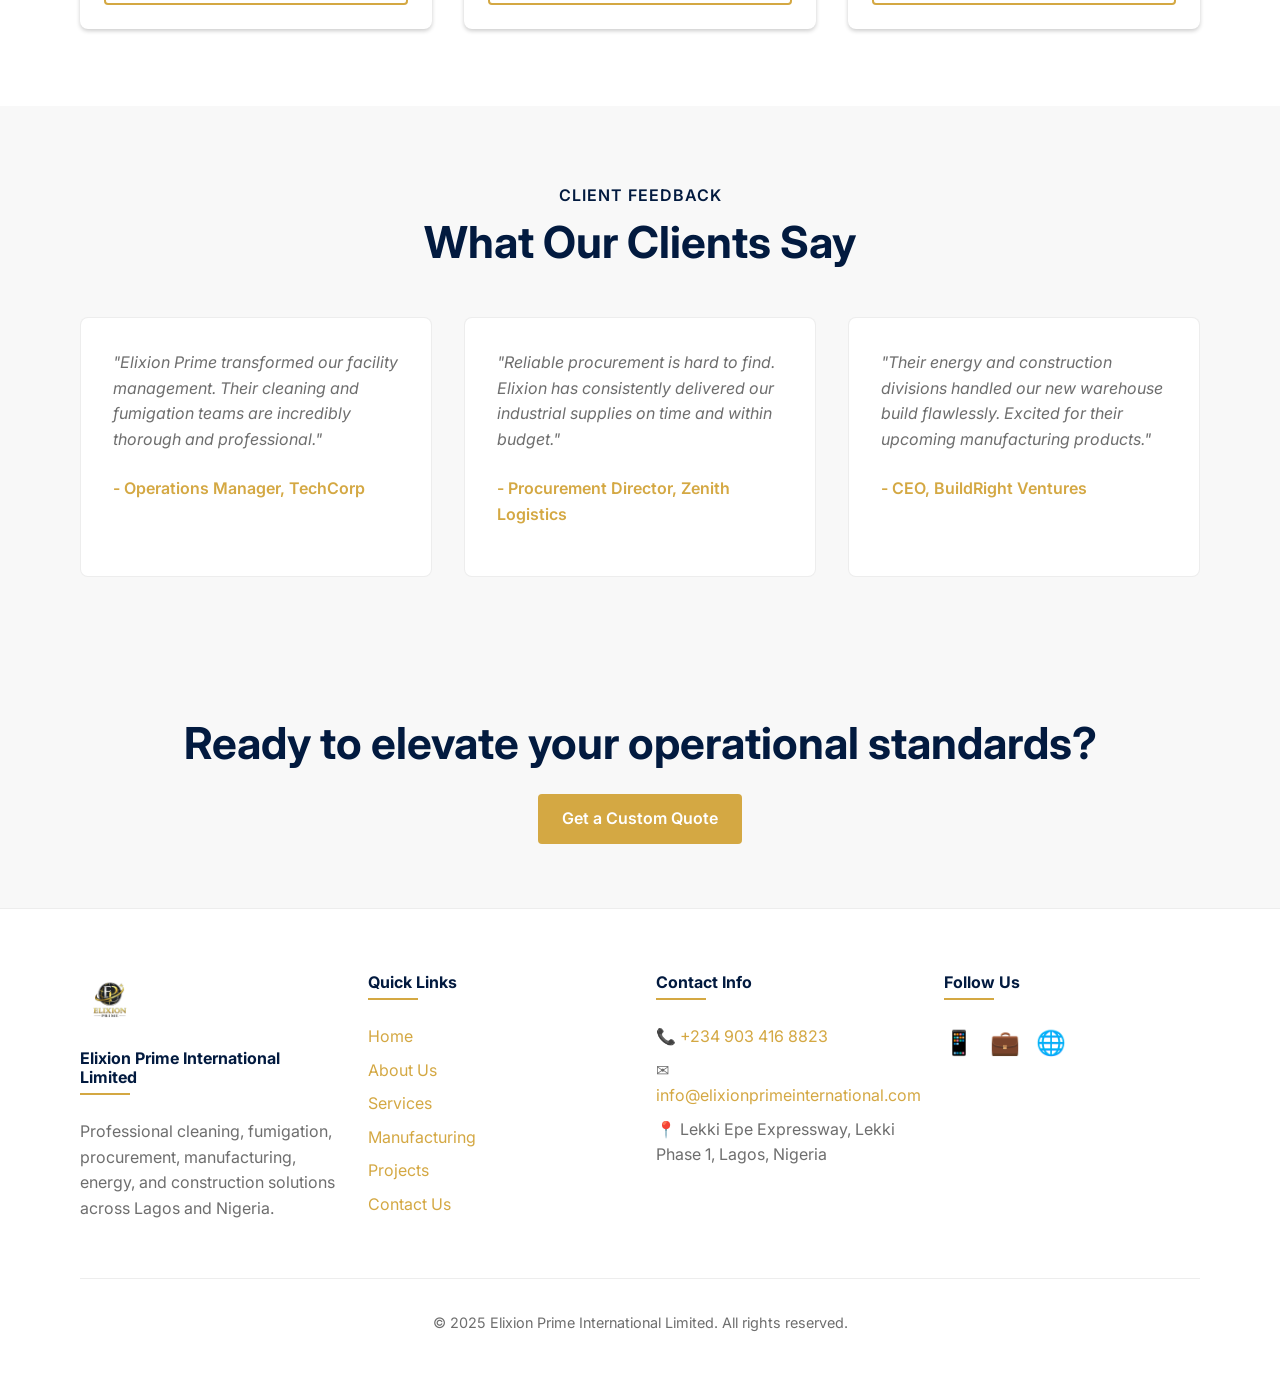
==== commit dedde0e2: "Add files via upload" ====
--- a/index.html
+++ b/index.html
@@ -6,28 +6,31 @@
   <meta name="viewport" content="width=device-width, initial-scale=1.0">
   <title>Elixion Prime International | Cleaning, Procurement & Manufacturing</title>
 
-    <meta name="description" content="Elixion Prime provides professional cleaning services, fumigation, procurement, and manufacturing of consumables in Nigeria.">
-    <link rel="canonical" href="https://www.elixionprimeinternational.com/">
-    <meta property="og:title" content="Elixion Prime International | Cleaning, Procurement & Manufacturing">
-    <meta property="og:description" content="Elixion Prime provides professional cleaning services, fumigation, procurement, and manufacturing of consumables in Nigeria.">
-    <meta property="og:url" content="https://www.elixionprimeinternational.com/">
-    <meta property="og:type" content="website">
-    <meta property="og:image" content="https://www.elixionprimeinternational.com/logo.png">
-    <meta name="twitter:card" content="summary_large_image">
-    <meta name="twitter:title" content="Elixion Prime International | Cleaning, Procurement & Manufacturing">
-    <meta name="twitter:description" content="Elixion Prime provides professional cleaning services, fumigation, procurement, and manufacturing of consumables in Nigeria.">
-    <meta name="twitter:image" content="https://www.elixionprimeinternational.com/logo.png">
-    
-    <!-- Favicons -->
-    <link rel="icon" type="image/x-icon" href="favicon.ico">
-    <link rel="icon" type="image/png" sizes="32x32" href="favicon-32x32.png">
-    <link rel="icon" type="image/png" sizes="16x16" href="favicon-16x16.png">
-    <link rel="apple-touch-icon" sizes="180x180" href="apple-touch-icon.png">
-    <link rel="manifest" href="site.webmanifest">
-    
-    <!-- Schema Injection -->
-    <script src="schema.js" defer></script>
-  
+  <meta name="description"
+    content="Elixion Prime provides professional cleaning services, fumigation, procurement, and manufacturing of consumables in Nigeria.">
+  <link rel="canonical" href="https://www.elixionprimeinternational.com/">
+  <meta property="og:title" content="Elixion Prime International | Cleaning, Procurement & Manufacturing">
+  <meta property="og:description"
+    content="Elixion Prime provides professional cleaning services, fumigation, procurement, and manufacturing of consumables in Nigeria.">
+  <meta property="og:url" content="https://www.elixionprimeinternational.com/">
+  <meta property="og:type" content="website">
+  <meta property="og:image" content="https://www.elixionprimeinternational.com/logo.png">
+  <meta name="twitter:card" content="summary_large_image">
+  <meta name="twitter:title" content="Elixion Prime International | Cleaning, Procurement & Manufacturing">
+  <meta name="twitter:description"
+    content="Elixion Prime provides professional cleaning services, fumigation, procurement, and manufacturing of consumables in Nigeria.">
+  <meta name="twitter:image" content="https://www.elixionprimeinternational.com/logo.png">
+
+  <!-- Favicons -->
+  <link rel="icon" type="image/x-icon" href="favicon.ico">
+  <link rel="icon" type="image/png" sizes="32x32" href="favicon-32x32.png">
+  <link rel="icon" type="image/png" sizes="16x16" href="favicon-16x16.png">
+  <link rel="apple-touch-icon" sizes="180x180" href="apple-touch-icon.png">
+  <link rel="manifest" href="site.webmanifest">
+
+  <!-- Schema Injection -->
+  <script src="schema.js" defer></script>
+
   <link rel="preconnect" href="https://fonts.googleapis.com">
   <link rel="preconnect" href="https://fonts.gstatic.com" crossorigin>
   <link href="https://fonts.googleapis.com/css2?family=Inter:wght@400;500;600;700;800&display=swap" rel="stylesheet">
@@ -35,7 +38,7 @@
   <link rel="stylesheet" href="components.css">
   <style>
     .hero {
-      background-image: url('hero-bg.svg');
+      background-image: url('hero-bg.png');
       background-size: cover;
       background-position: center;
       padding: 8rem 0;
@@ -142,7 +145,8 @@
         <h1>Excellence in Every Dimension</h1>
         <p>Elixion Prime International Limited delivers structured,
           safety-driven cleaning and pest control solutions for offices,
-          estates, commercial facilities, and industrial environments — executed with precision and professionalism. </p>
+          estates, commercial facilities, and industrial environments — executed with precision and professionalism.
+        </p>
         <div class="hero-btns">
           <a href="#"
             onclick="window.open(window.buildWaLink('Hello Elixion Prime, I’d like to request a quote. Service: [Cleaning/Fumigation/Procurement/Manufacturing/Energy/Construction]. Location: [ ].'), '_blank'); return false;"
@@ -162,7 +166,7 @@
       </div>
       <div class="card-grid">
         <a href="services.html" class="card">
-          <img src="placeholder.svg" alt="Cleaning Services" class="card-img" loading="lazy" decoding="async">
+          <img src="cleaning-service.png" alt="Cleaning Services" class="card-img" loading="lazy" decoding="async">
           <div class="card-body">
             <h3 class="card-title">Professional Cleaning</h3>
             <p class="card-text">Comprehensive cleaning services for corporate, industrial, and residential facilities
@@ -170,7 +174,7 @@
           </div>
         </a>
         <a href="services.html" class="card">
-          <img src="placeholder.svg" alt="Fumigation" class="card-img" loading="lazy" decoding="async">
+          <img src="fumigation-service.png" alt="Fumigation" class="card-img" loading="lazy" decoding="async">
           <div class="card-body">
             <h3 class="card-title">Fumigation & Pest Control</h3>
             <p class="card-text">Safe, effective, and environmentally conscious pest management solutions for all
@@ -178,7 +182,7 @@
           </div>
         </a>
         <a href="services.html" class="card">
-          <img src="placeholder.svg" alt="Procurement" class="card-img" loading="lazy" decoding="async">
+          <img src="procurement-service.png" alt="Procurement" class="card-img" loading="lazy" decoding="async">
           <div class="card-body">
             <h3 class="card-title">Procurement & Sales</h3>
             <p class="card-text">Reliable sourcing and supply chain management for premium industrial and corporate
@@ -186,7 +190,7 @@
           </div>
         </a>
         <a href="manufacturing.html" class="card">
-          <img src="placeholder.svg" alt="Manufacturing" class="card-img" loading="lazy" decoding="async">
+          <img src="manufacturing-service.png" alt="Manufacturing" class="card-img" loading="lazy" decoding="async">
           <div class="card-body">
             <h3 class="card-title">Manufacturing</h3>
             <p class="card-text">Producing high-quality medical and industrial consumables including gloves, pads, and
@@ -194,7 +198,7 @@
           </div>
         </a>
         <a href="services.html" class="card">
-          <img src="placeholder.svg" alt="Energy" class="card-img" loading="lazy" decoding="async">
+          <img src="energy-service.png" alt="Energy" class="card-img" loading="lazy" decoding="async">
           <div class="card-body">
             <h3 class="card-title">Energy</h3>
             <p class="card-text">Sustainable energy solutions and infrastructure development for powering modern
@@ -202,7 +206,7 @@
           </div>
         </a>
         <a href="services.html" class="card">
-          <img src="placeholder.svg" alt="Construction" class="card-img" loading="lazy" decoding="async">
+          <img src="construction-service.png" alt="Construction" class="card-img" loading="lazy" decoding="async">
           <div class="card-body">
             <h3 class="card-title">Construction</h3>
             <p class="card-text">Expertly managed construction services from planning to execution for commercial and
@@ -256,7 +260,7 @@
       </div>
       <div class="card-grid">
         <div class="card">
-          <img src="placeholder.svg" alt="Industrial Gloves" class="card-img" loading="lazy" decoding="async">
+          <img src="industrial-gloves.png" alt="Industrial Gloves" class="card-img" loading="lazy" decoding="async">
           <div class="card-body">
             <span class="badge">Coming Soon</span>
             <h3 class="card-title">Medical & Industrial Gloves</h3>
@@ -267,7 +271,7 @@
           </div>
         </div>
         <div class="card">
-          <img src="placeholder.svg" alt="Tissue Paper" class="card-img" loading="lazy" decoding="async">
+          <img src="tissue-paper.png" alt="Tissue Paper" class="card-img" loading="lazy" decoding="async">
           <div class="card-body">
             <span class="badge">Coming Soon</span>
             <h3 class="card-title">Premium Tissue Paper</h3>
@@ -278,7 +282,7 @@
           </div>
         </div>
         <div class="card">
-          <img src="placeholder.svg" alt="Disposable Pads" class="card-img" loading="lazy" decoding="async">
+          <img src="disposable-pads.png" alt="Disposable Pads" class="card-img" loading="lazy" decoding="async">
           <div class="card-body">
             <span class="badge">Coming Soon</span>
             <h3 class="card-title">Disposable Pads</h3>
@@ -331,46 +335,48 @@
 
   <!-- Footer -->
   <footer class="footer">
-        <div class="container">
-            <div class="footer-grid">
-                <div class="footer-col">
-                    <a href="index.html" class="footer-logo"><img src="logo.png" alt="Elixion Prime logo"></a>
-                    <h4>Elixion Prime International Limited</h4>
-                    <p>Professional cleaning, fumigation, procurement, manufacturing, energy, and construction solutions across Lagos and Nigeria.</p>
-                </div>
-                <div class="footer-col">
-                    <h4>Quick Links</h4>
-                    <ul>
-                        <li><a href="index.html">Home</a></li>
-                        <li><a href="about.html">About Us</a></li>
-                        <li><a href="services.html">Services</a></li>
-                        <li><a href="manufacturing.html">Manufacturing</a></li>
-                        <li><a href="projects.html">Projects</a></li>
-                        <li><a href="contact.html">Contact Us</a></li>
-                    </ul>
-                </div>
-                <div class="footer-col">
-                    <h4>Contact Info</h4>
-                    <ul>
-                        <li>&#128222; <a href="tel:+2349034168823">+234 903 416 8823</a></li>
-                        <li>&#9993; <a href="mailto:info@elixionprimeinternational.com">info@elixionprimeinternational.com</a></li>
-                        <li>&#128205; Lekki Epe Expressway, Lekki Phase 1, Lagos, Nigeria</li>
-                    </ul>
-                </div>
-                <div class="footer-col">
-                    <h4>Follow Us</h4>
-                    <div style="display: flex; gap: 1rem; margin-top: 0.5rem;">
-                        <a href="https://wa.me/2349034168823" target="_blank" rel="noopener" aria-label="WhatsApp" style="font-size: 1.5rem;">📱</a>
-                        <a href="#" aria-label="LinkedIn" style="font-size: 1.5rem;">💼</a>
-                        <a href="#" aria-label="Facebook" style="font-size: 1.5rem;">🌐</a>
-                    </div>
-                </div>
-            </div>
-            <div class="footer-bottom">
-                <p>&copy; 2025 Elixion Prime International Limited. All rights reserved.</p>
-            </div>
-        </div>
-    </footer>
+    <div class="container">
+      <div class="footer-grid">
+        <div class="footer-col">
+          <a href="index.html" class="footer-logo"><img src="logo.png" alt="Elixion Prime logo"></a>
+          <h4>Elixion Prime International Limited</h4>
+          <p>Professional cleaning, fumigation, procurement, manufacturing, energy, and construction solutions across
+            Lagos and Nigeria.</p>
+        </div>
+        <div class="footer-col">
+          <h4>Quick Links</h4>
+          <ul>
+            <li><a href="index.html">Home</a></li>
+            <li><a href="about.html">About Us</a></li>
+            <li><a href="services.html">Services</a></li>
+            <li><a href="manufacturing.html">Manufacturing</a></li>
+            <li><a href="projects.html">Projects</a></li>
+            <li><a href="contact.html">Contact Us</a></li>
+          </ul>
+        </div>
+        <div class="footer-col">
+          <h4>Contact Info</h4>
+          <ul>
+            <li>&#128222; <a href="tel:+2349034168823">+234 903 416 8823</a></li>
+            <li>&#9993; <a href="mailto:info@elixionprimeinternational.com">info@elixionprimeinternational.com</a></li>
+            <li>&#128205; Lekki Epe Expressway, Lekki Phase 1, Lagos, Nigeria</li>
+          </ul>
+        </div>
+        <div class="footer-col">
+          <h4>Follow Us</h4>
+          <div style="display: flex; gap: 1rem; margin-top: 0.5rem;">
+            <a href="https://wa.me/2349034168823" target="_blank" rel="noopener" aria-label="WhatsApp"
+              style="font-size: 1.5rem;">📱</a>
+            <a href="#" aria-label="LinkedIn" style="font-size: 1.5rem;">💼</a>
+            <a href="#" aria-label="Facebook" style="font-size: 1.5rem;">🌐</a>
+          </div>
+        </div>
+      </div>
+      <div class="footer-bottom">
+        <p>&copy; 2025 Elixion Prime International Limited. All rights reserved.</p>
+      </div>
+    </div>
+  </footer>
 
   <!-- WhatsApp Float -->
   <a href="https://wa.me/2349034168823" class="whatsapp-float" aria-label="Chat with Elixion on WhatsApp"
@@ -386,4 +392,4 @@
   <script src="main.js" defer></script>
 </body>
 
-</html>
+</html>
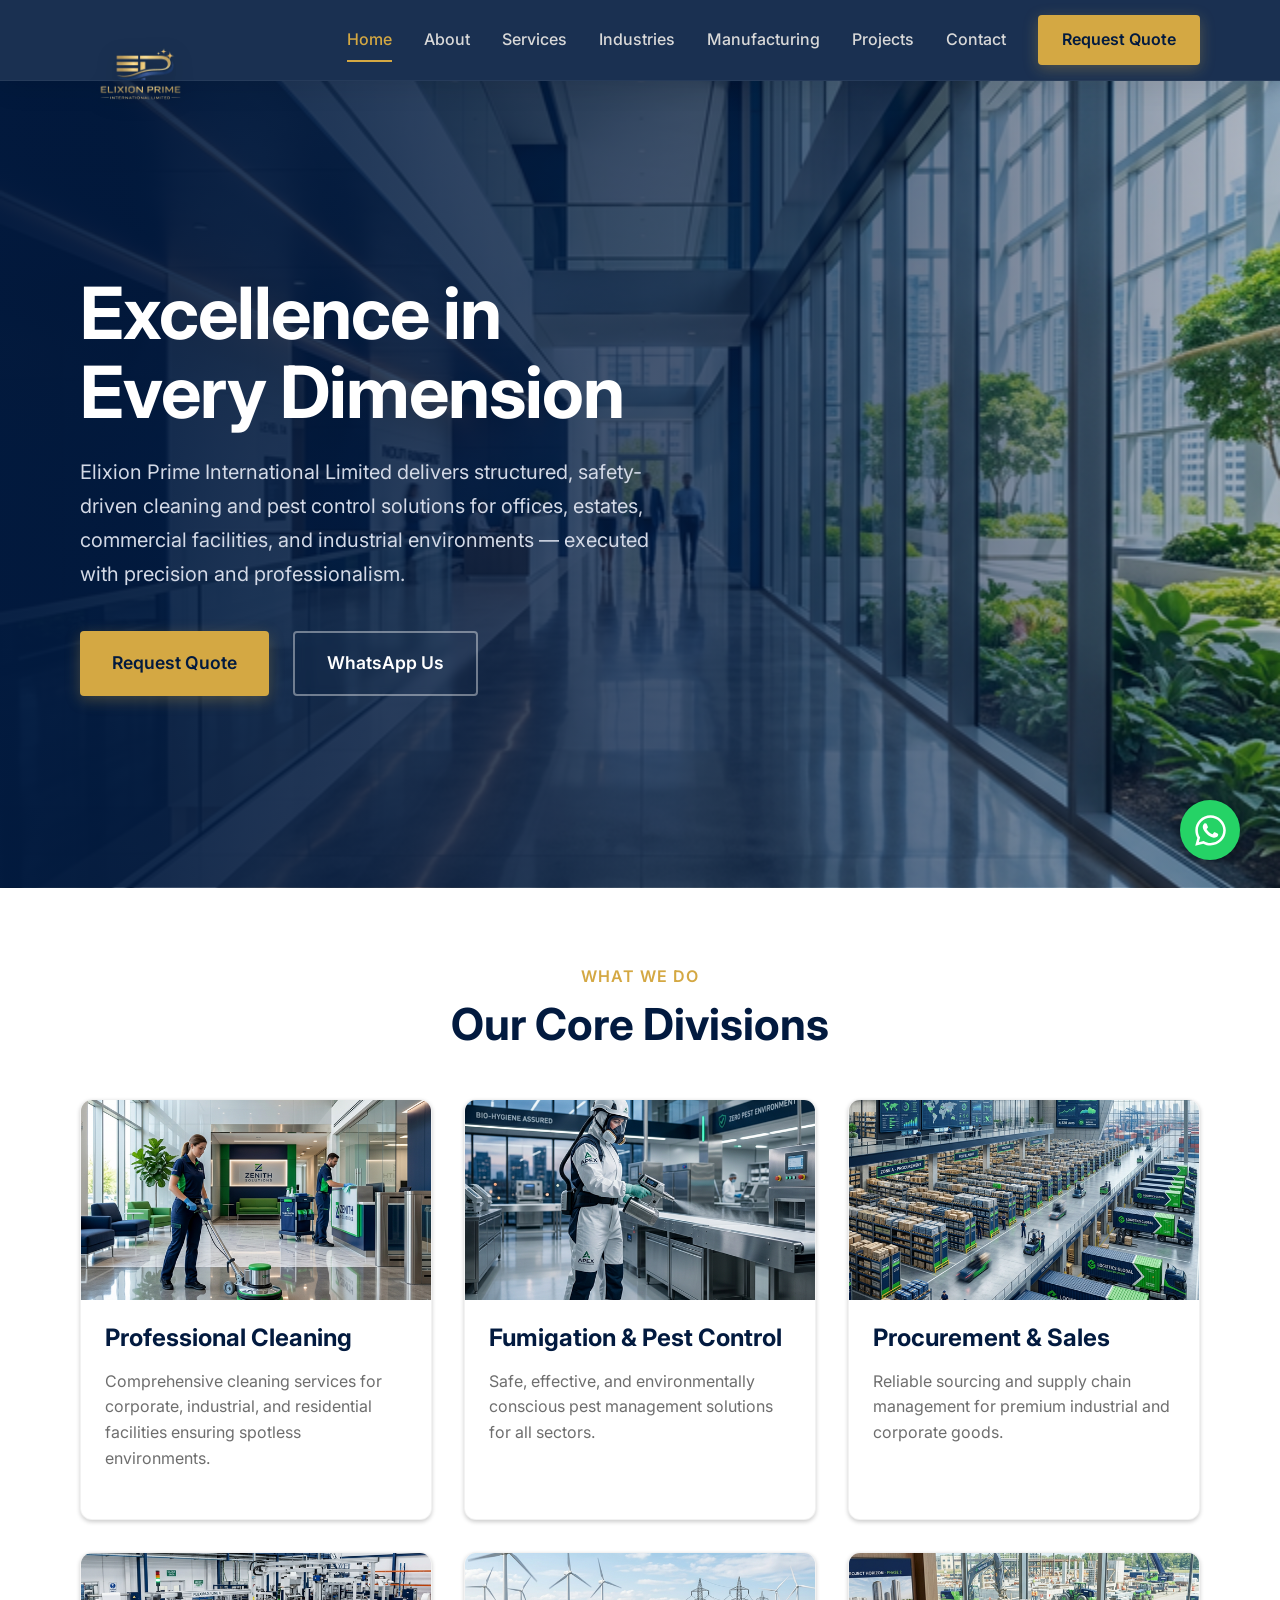
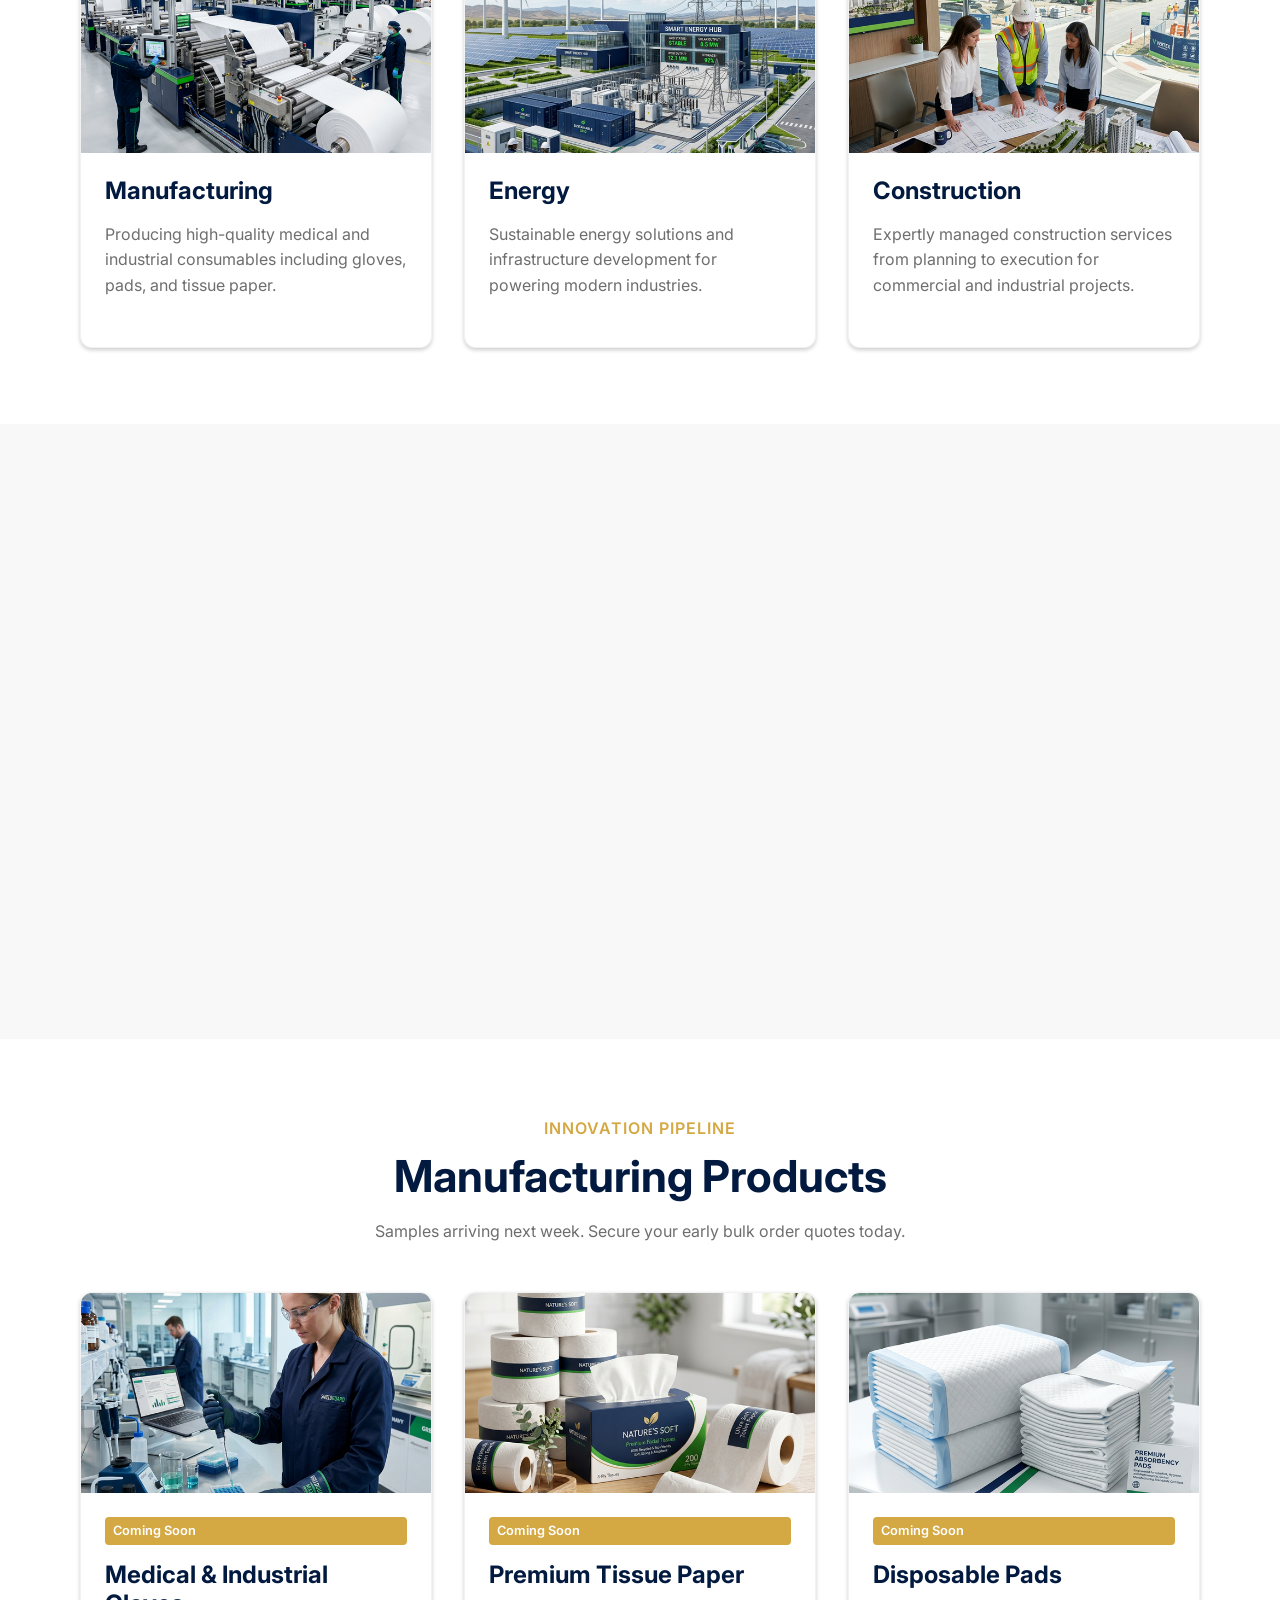
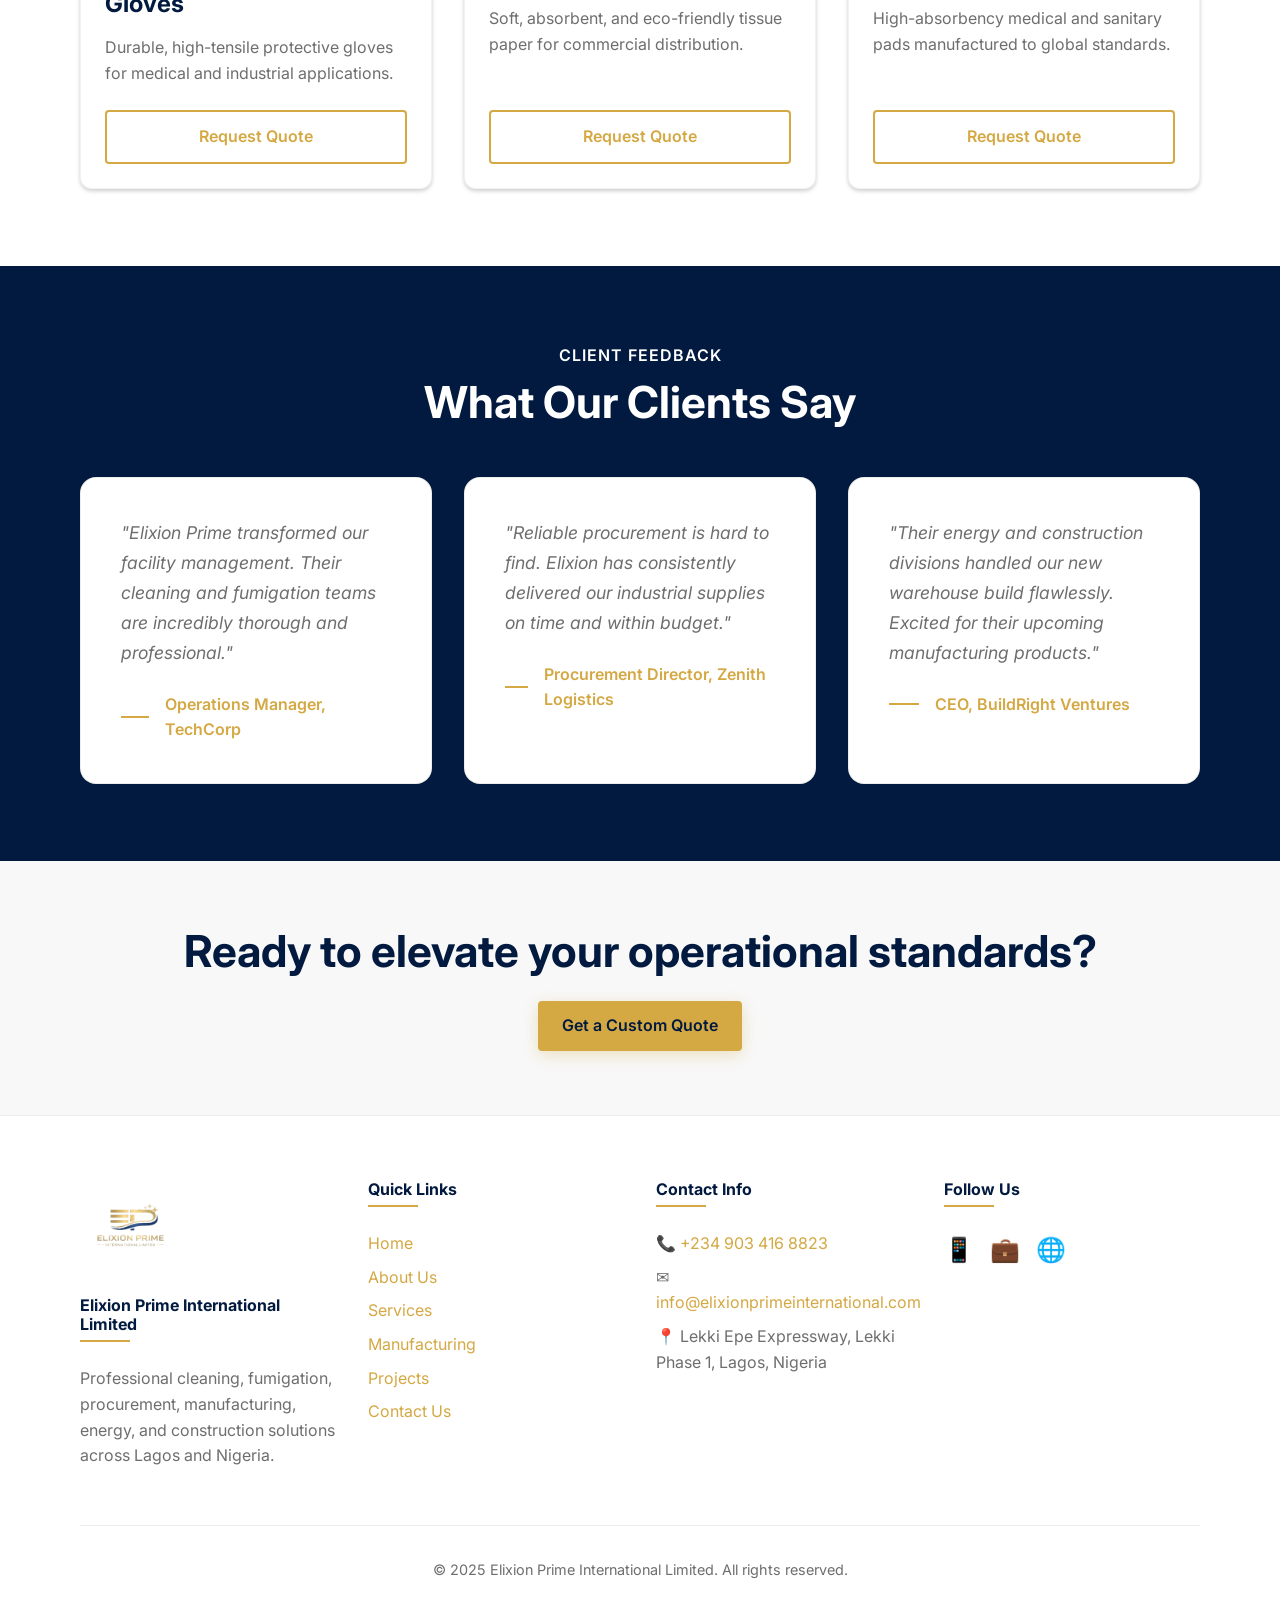
==== commit 0652ab52: "Add files via upload" ====
--- a/index.html
+++ b/index.html
@@ -36,78 +36,161 @@
   <link href="https://fonts.googleapis.com/css2?family=Inter:wght@400;500;600;700;800&display=swap" rel="stylesheet">
   <link rel="stylesheet" href="styles.css">
   <link rel="stylesheet" href="components.css">
+  
+  <!-- Premium Homepage Overrides -->
   <style>
     .hero {
-      background-image: url('hero-bg.png');
-      background-size: cover;
-      background-position: center;
-      padding: 8rem 0;
-      color: var(--color-white);
+      position: relative;
+      background-image: linear-gradient(to right, rgba(2, 26, 63, 0.95) 0%, rgba(2, 26, 63, 0.7) 60%, rgba(2, 26, 63, 0.3) 100%), url('hero-bg.png') !important;
+      background-size: cover !important;
+      background-position: center !important;
+      padding: clamp(8rem, 15vw, 12rem) 0;
+      color: var(--color-white) !important;
     }
 
     .hero-content {
-      max-width: 700px;
+      position: relative;
+      z-index: 2;
+      max-width: 750px;
     }
 
     .hero h1 {
-      color: var(--color-white);
-      font-size: 3.5rem;
+      color: var(--color-white) !important;
+      font-size: clamp(3rem, 6vw, 4.5rem);
       margin-bottom: 1.5rem;
+      letter-spacing: -1px;
+      line-height: 1.1;
+      text-wrap: balance;
     }
 
     .hero p {
       font-size: 1.25rem;
       margin-bottom: 2.5rem;
-      color: #A0AABF;
+      color: #D3D9E6 !important;
+      max-width: 600px;
+      line-height: 1.7;
     }
 
     .hero-btns {
       display: flex;
-      gap: 1rem;
+      gap: 1.5rem;
       flex-wrap: wrap;
+    }
+
+    .hero-btns .btn {
+      padding: 1rem 2rem;
+      font-size: 1.1rem;
     }
 
     .features-list {
       display: grid;
-      grid-template-columns: repeat(auto-fit, minmax(250px, 1fr));
+      grid-template-columns: repeat(auto-fit, minmax(240px, 1fr));
       gap: 2rem;
     }
 
     .feature-item {
       background: var(--color-white);
-      padding: 2rem;
-      border-radius: 8px;
-      box-shadow: var(--shadow-sm);
-      text-align: center;
+      padding: 2.5rem 2rem;
+      border-radius: 12px;
+      box-shadow: 0 10px 30px rgba(2, 26, 63, 0.05);
+      text-align: left;
+      position: relative;
+      overflow: hidden;
+      border: 1px solid rgba(212, 168, 67, 0.1);
+      transition: all 0.4s ease;
+    }
+
+    .feature-item::before {
+      content: '';
+      position: absolute;
+      top: 0;
+      left: 0;
+      width: 4px;
+      height: 100%;
+      background: var(--color-gold);
+      transform: scaleY(0);
+      transform-origin: bottom;
+      transition: transform 0.4s ease;
+    }
+
+    .feature-item:hover::before {
+      transform: scaleY(1);
+      transform-origin: top;
     }
 
     .feature-icon {
-      font-size: 3rem;
-      color: var(--color-green);
-      margin-bottom: 1rem;
+      display: inline-flex;
+      align-items: center;
+      justify-content: center;
+      width: 64px;
+      height: 64px;
+      border-radius: 16px;
+      background: rgba(212, 168, 67, 0.1);
+      font-size: 1.75rem;
+      color: var(--color-gold);
+      margin-bottom: 1.5rem;
+    }
+
+    .feature-item h3 {
+      font-size: 1.25rem;
+      margin-bottom: 0.75rem;
+      color: var(--color-primary);
+    }
+    
+    .feature-item p {
+      font-size: 0.95rem;
+      margin-bottom: 0;
     }
 
     .testimonials {
-      background-color: var(--color-navy-light);
-      color: var(--color-white);
+      background-color: var(--color-primary) !important;
+      color: var(--color-white) !important;
+      position: relative;
+    }
+
+    .testimonials .section-subtitle,
+    .testimonials h2 {
+      color: var(--color-white) !important;
     }
 
     .testimonial-card {
-      background: rgba(255, 255, 255, 0.05);
-      padding: 2rem;
-      border-radius: 8px;
-      border: 1px solid rgba(255, 255, 255, 0.1);
+      background: rgba(255, 255, 255, 0.03) !important;
+      backdrop-filter: blur(10px);
+      padding: 2.5rem;
+      border-radius: 16px;
+      border: 1px solid rgba(255, 255, 255, 0.08) !important;
+      transition: transform 0.4s ease, box-shadow 0.4s ease;
+    }
+
+    .testimonial-card:hover {
+      transform: translateY(-5px);
+      box-shadow: 0 15px 30px rgba(0, 0, 0, 0.2);
+      border-color: rgba(212, 168, 67, 0.3) !important;
     }
 
     .testimonial-text {
+      font-size: 1.1rem;
+      line-height: 1.7;
       font-style: italic;
       margin-bottom: 1.5rem;
-      color: #E0E0E0;
+      color: #E0E0E0 !important;
+      position: relative;
     }
 
     .testimonial-author {
       font-weight: 600;
-      color: var(--color-green);
+      color: var(--color-gold) !important;
+      display: flex;
+      align-items: center;
+      gap: 1rem;
+    }
+    
+    .testimonial-author::before {
+      content: '';
+      display: block;
+      width: 30px;
+      height: 2px;
+      background: var(--color-gold);
     }
   </style>
 </head>
@@ -116,7 +199,7 @@
 
   <!-- Header -->
   <header class="header">
-    <div class="container nav-container">
+    <div class="container nav-container" style="position: relative;">
       <a href="index.html" class="logo"><img src="logo.png" alt="Elixion Prime logo"></a>
       <nav aria-label="Main Navigation">
         <ul class="nav-menu">
@@ -300,33 +383,33 @@
   <section class="section testimonials">
     <div class="container">
       <div class="section-header">
-        <span class="section-subtitle" style="color: var(--color-white);">Client Feedback</span>
-        <h2 style="color: var(--color-white);">What Our Clients Say</h2>
+        <span class="section-subtitle">Client Feedback</span>
+        <h2>What Our Clients Say</h2>
       </div>
       <div class="card-grid">
-        <div class="testimonial-card">
+        <div class="testimonial-card premium-animate-up premium-delay-1">
           <p class="testimonial-text">"Elixion Prime transformed our facility management. Their cleaning and fumigation
             teams are incredibly thorough and professional."</p>
-          <p class="testimonial-author">- Operations Manager, TechCorp</p>
-        </div>
-        <div class="testimonial-card">
+          <div class="testimonial-author">Operations Manager, TechCorp</div>
+        </div>
+        <div class="testimonial-card premium-animate-up premium-delay-2">
           <p class="testimonial-text">"Reliable procurement is hard to find. Elixion has consistently delivered our
             industrial supplies on time and within budget."</p>
-          <p class="testimonial-author">- Procurement Director, Zenith Logistics</p>
-        </div>
-        <div class="testimonial-card">
+          <div class="testimonial-author">Procurement Director, Zenith Logistics</div>
+        </div>
+        <div class="testimonial-card premium-animate-up premium-delay-3">
           <p class="testimonial-text">"Their energy and construction divisions handled our new warehouse build
             flawlessly. Excited for their upcoming manufacturing products."</p>
-          <p class="testimonial-author">- CEO, BuildRight Ventures</p>
+          <div class="testimonial-author">CEO, BuildRight Ventures</div>
         </div>
       </div>
     </div>
   </section>
 
   <!-- Final CTA -->
-  <section class="cta-banner">
+  <section class="cta-banner" style="background-color: var(--color-off-white) !important; color: var(--color-text-main) !important;">
     <div class="container">
-      <h2>Ready to elevate your operational standards?</h2>
+      <h2 style="color: var(--color-navy) !important;">Ready to elevate your operational standards?</h2>
       <a href="#"
         onclick="window.open(window.buildWaLink('Hello Elixion Prime, I’d like to request a quote. Service: [Cleaning/Fumigation/Procurement/Manufacturing/Energy/Construction]. Location: [ ].'), '_blank'); return false;"
         class="btn btn-primary">Get a Custom Quote</a>
@@ -390,6 +473,212 @@
 
   <script type="module" src="whatsapp.js" defer></script>
   <script src="main.js" defer></script>
+  
+  <!-- Premium Enhancements & Animations -->
+  <style>
+    /* 
+    1. Premium Header Layout & Breakout Logo Positioning 
+    */
+    .header {
+        background: rgba(2, 26, 63, 0.9) !important;
+        backdrop-filter: blur(12px);
+        -webkit-backdrop-filter: blur(12px);
+        border-bottom: 1px solid rgba(255, 255, 255, 0.05);
+        box-shadow: 0 4px 30px rgba(0, 0, 0, 0.1);
+        position: sticky;
+        top: 0;
+        z-index: 1000;
+    }
+
+    .logo {
+        position: relative;
+        display: flex;
+        align-items: center;
+        height: 80px; /* matches nav-container */
+        width: 140px; /* space strictly for logo */
+    }
+
+    .logo img {
+        position: absolute;
+        top: 20px; /* Push slightly down so it overlaps creatively below the 80px header */
+        height: 120px !important;
+        transition: transform 0.4s cubic-bezier(0.175, 0.885, 0.32, 1.275), filter 0.3s !important;
+        transform-origin: top left;
+        filter: drop-shadow(0 4px 10px rgba(0,0,0,0.3));
+        z-index: 1001; /* Stay above hero */
+    }
+
+    /* Small screens: tone down logo overlap */
+    @media (max-width: 768px) {
+        .logo img {
+            height: 80px !important;
+            top: 50%;
+            transform: translateY(-50%) !important;
+        }
+    }
+
+    .footer-logo img {
+        height: 100px !important;
+        transition: transform 0.4s cubic-bezier(0.175, 0.885, 0.32, 1.275) !important;
+        transform-origin: center center;
+    }
+
+        .logo img {
+        /* Premium Background Hover Mechanics */
+        border-radius: 100px;
+        padding: 0;
+        transition: transform 0.4s cubic-bezier(0.175, 0.885, 0.32, 1.275), filter 0.3s, background-color 0.4s, padding 0.4s !important;
+    }
+
+    .logo img:hover {
+        transform: scale(1.05) !important;
+        background-color: #ffffff;
+        padding: 10px;
+        box-shadow: 0 8px 25px rgba(0,0,0,0.15);
+    }
+    
+    .footer-logo img:hover {
+        transform: scale(1.05) !important;
+    }
+
+    /* 2. Advanced Button "Shine" Animation */
+    .btn-primary {
+        background: var(--color-gold) !important;
+        color: var(--color-primary) !important;
+        position: relative;
+        overflow: hidden;
+        z-index: 1;
+        transform-style: preserve-3d;
+        border: none;
+        box-shadow: 0 4px 15px rgba(212, 168, 67, 0.3);
+    }
+
+    .btn-primary:hover {
+        transform: translateY(-2px);
+        box-shadow: 0 8px 25px rgba(212, 168, 67, 0.4);
+    }
+
+    .btn-primary::after {
+        content: '';
+        position: absolute;
+        top: 0;
+        left: -100%;
+        width: 50%;
+        height: 100%;
+        background: linear-gradient(to right, rgba(255, 255, 255, 0) 0%, rgba(255, 255, 255, 0.5) 50%, rgba(255, 255, 255, 0) 100%);
+        transform: skewX(-25deg);
+        animation: shine 4s infinite;
+        z-index: -1;
+    }
+
+    .hero .btn-secondary {
+        border-color: rgba(255,255,255,0.4) !important;
+        color: #fff !important;
+        backdrop-filter: blur(4px);
+    }
+    
+    .hero .btn-secondary:hover {
+        background: #fff !important;
+        color: var(--color-primary) !important;
+    }
+
+    @keyframes shine {
+        0% { left: -100%; }
+        20% { left: 200%; }
+        100% { left: 200%; }
+    }
+
+    /* 3. Advanced Card 3D Hover & Micro-interactions */
+    .card {
+        transition: transform 0.5s cubic-bezier(0.175, 0.885, 0.32, 1.275), box-shadow 0.5s ease;
+        will-change: transform;
+        border: 1px solid rgba(0,0,0,0.05);
+        border-radius: 12px;
+        overflow: hidden;
+    }
+    
+    .card .card-img {
+        transition: transform 0.6s ease;
+    }
+
+    .card:hover {
+        transform: translateY(-10px);
+        box-shadow: 0 20px 40px rgba(2, 26, 63, 0.08), 0 5px 15px rgba(2, 26, 63, 0.05);
+        border-color: rgba(212, 168, 67, 0.3);
+    }
+    
+    .card:hover .card-img {
+        transform: scale(1.05);
+    }
+
+    /* 4. Scroll Animations */
+    .premium-animate-up {
+        opacity: 0;
+        transform: translateY(40px);
+        transition: opacity 0.8s cubic-bezier(0.25, 0.46, 0.45, 0.94),
+            transform 0.8s cubic-bezier(0.25, 0.46, 0.45, 0.94);
+        will-change: opacity, transform;
+    }
+
+    .premium-animate-up.is-visible {
+        opacity: 1;
+        transform: translateY(0);
+    }
+
+    .premium-delay-1 { transition-delay: 0.1s; }
+    .premium-delay-2 { transition-delay: 0.2s; }
+    .premium-delay-3 { transition-delay: 0.3s; }
+    .premium-delay-4 { transition-delay: 0.4s; }
+
+    html {
+        scroll-behavior: smooth;
+    }
+    
+    .card-img {
+        background: var(--color-off-white);
+    }
+  </style>
+
+  <script>
+    document.addEventListener("DOMContentLoaded", () => {
+        // Setup Elements for Animation
+        const targets = document.querySelectorAll('.section-subtitle, h2, .card, .feature-item, .testimonial-card');
+
+        targets.forEach((el, index) => {
+            el.classList.add('premium-animate-up');
+            // Staggered delay logic
+            if (el.parentElement && (el.parentElement.classList.contains('card-grid') || el.parentElement.classList.contains('features-list'))) {
+                const siblingIndex = Array.from(el.parentElement.children).indexOf(el);
+                const delayClass = 'premium-delay-' + ((siblingIndex % 4) + 1);
+                el.classList.add(delayClass);
+            }
+        });
+
+        const observerOptions = {
+            root: null,
+            rootMargin: '0px 0px -10% 0px',
+            threshold: 0.1
+        };
+
+        const observer = new IntersectionObserver((entries, observer) => {
+            entries.forEach(entry => {
+                if (entry.isIntersecting) {
+                    entry.target.classList.add('is-visible');
+                    observer.unobserve(entry.target);
+                }
+            });
+        }, observerOptions);
+
+        document.querySelectorAll('.premium-animate-up').forEach(el => {
+            const rect = el.getBoundingClientRect();
+            if (rect.top < window.innerHeight) {
+                setTimeout(() => { el.classList.add('is-visible'); }, 50);
+            } else {
+                observer.observe(el);
+            }
+        });
+    });
+  </script>
 </body>
 
 </html>
